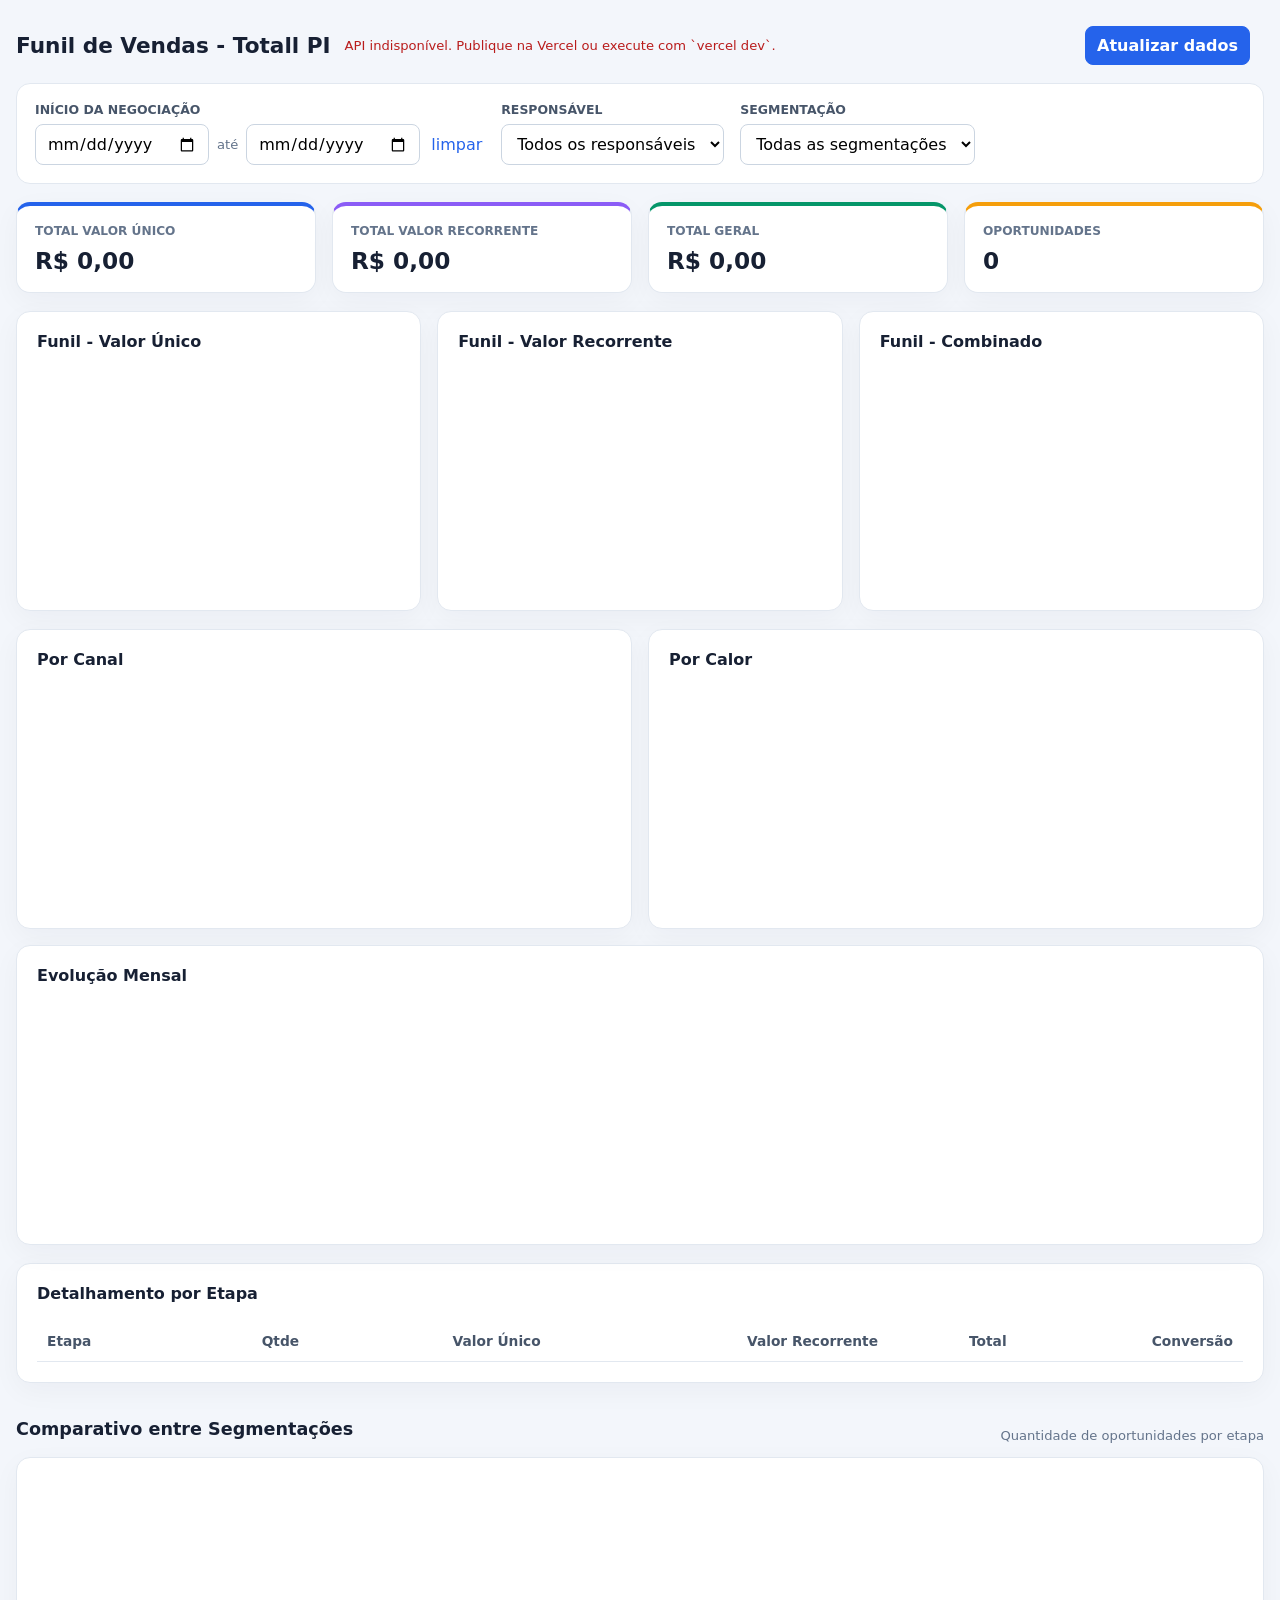
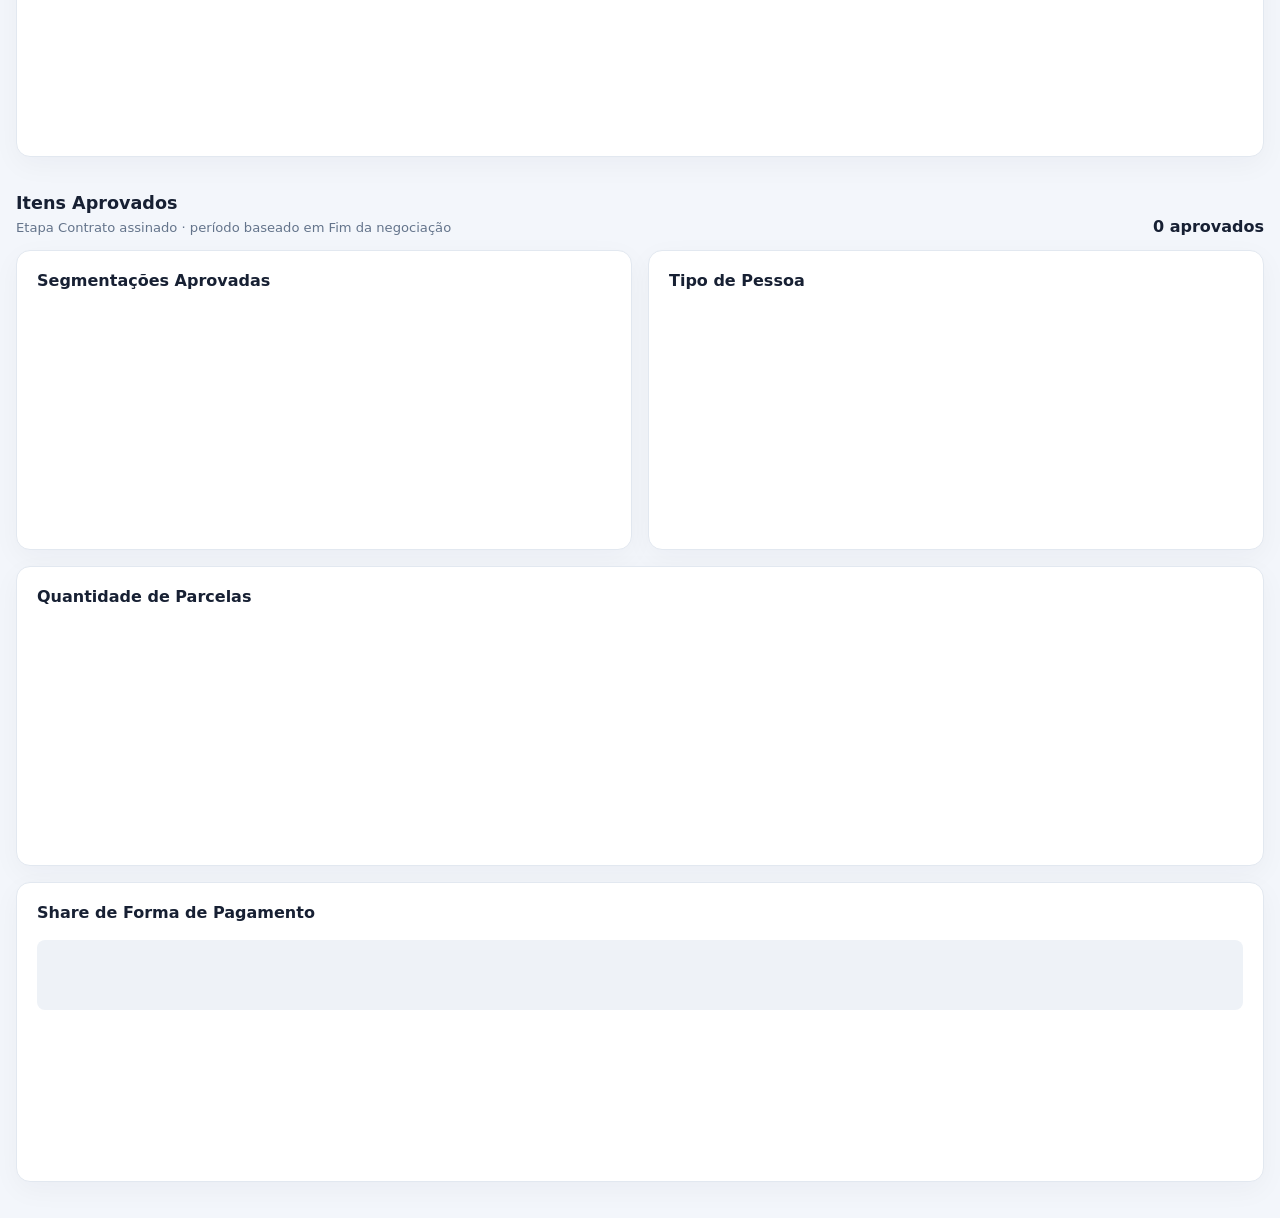
==== index.html @ bc579294 "Rebuild with Codex-generated dashboard Polished UI with trapezoid funnel, segment comparison, approv" ====
<!DOCTYPE html>
<html lang="pt-BR">
<head>
  <meta charset="UTF-8" />
  <meta name="viewport" content="width=device-width, initial-scale=1.0" />
  <title>Funil de Vendas - Totall PI</title>
  <link rel="stylesheet" href="style.css" />
</head>
<body>
  <header class="topbar">
    <div class="topbar-title">
      <h1>Funil de Vendas - Totall PI</h1>
      <span id="board-meta" class="muted"></span>
    </div>
    <div class="topbar-actions">
      <button id="refresh-btn" class="btn">Atualizar dados</button>
      <span id="last-update" class="muted"></span>
    </div>
  </header>

  <section class="filters">
    <div class="filter-group">
      <label>Início da Negociação</label>
      <div class="filter-row">
        <input type="date" id="filter-date-from" />
        <span class="muted">até</span>
        <input type="date" id="filter-date-to" />
        <button id="clear-dates" class="btn-link">limpar</button>
      </div>
    </div>
    <div class="filter-group">
      <label>Responsável</label>
      <select id="filter-owner" class="select">
        <option value="">Todos os responsáveis</option>
      </select>
    </div>
    <div class="filter-group">
      <label>Segmentação</label>
      <select id="filter-segment" class="select">
        <option value="">Todas as segmentações</option>
        <option value="Connect">Connect</option>
        <option value="Select">Select</option>
        <option value="Closer">Closer</option>
        <option value="Essential">Essential</option>
      </select>
    </div>
    <div class="filter-group filter-summary">
      <span id="filter-summary" class="muted"></span>
    </div>
  </section>

  <section class="kpis">
    <div class="kpi-card kpi-unico"><span class="kpi-label">Total Valor Único</span><span class="kpi-value" id="kpi-unico">R$ 0,00</span></div>
    <div class="kpi-card kpi-recorrente"><span class="kpi-label">Total Valor Recorrente</span><span class="kpi-value" id="kpi-recorrente">R$ 0,00</span></div>
    <div class="kpi-card kpi-total"><span class="kpi-label">Total Geral</span><span class="kpi-value" id="kpi-total">R$ 0,00</span></div>
    <div class="kpi-card kpi-count"><span class="kpi-label">Oportunidades</span><span class="kpi-value" id="kpi-count">0</span></div>
  </section>

  <main class="funnels">
    <div class="funnel-card"><h2>Funil - Valor Único</h2><div class="funnel-body" id="funnel-unico"></div></div>
    <div class="funnel-card"><h2>Funil - Valor Recorrente</h2><div class="funnel-body" id="funnel-recorrente"></div></div>
    <div class="funnel-card"><h2>Funil - Combinado</h2><div class="funnel-body" id="funnel-combinado"></div></div>
  </main>

  <main class="analytics">
    <div class="chart-card"><h2>Por Canal</h2><div class="chart-body" id="chart-canal"></div></div>
    <div class="chart-card"><h2>Por Calor</h2><div class="chart-body" id="chart-calor"></div></div>
    <div class="chart-card chart-wide"><h2>Evolução Mensal</h2><div class="chart-body" id="chart-evolucao"></div></div>
  </main>

  <section class="table-section">
    <h2>Detalhamento por Etapa</h2>
    <div class="table-scroll">
      <table id="breakdown-table">
        <thead><tr><th>Etapa</th><th>Qtde</th><th>Valor Único</th><th>Valor Recorrente</th><th>Total</th><th>Conversão</th></tr></thead>
        <tbody></tbody>
      </table>
    </div>
  </section>

  <section class="dashboard-section">
    <div class="section-heading">
      <h2>Comparativo entre Segmentações</h2>
      <span class="muted">Quantidade de oportunidades por etapa</span>
    </div>
    <div class="chart-card chart-wide">
      <div class="chart-legend" id="segment-legend"></div>
      <div class="stacked-chart" id="chart-segment-stages"></div>
    </div>
  </section>

  <section class="dashboard-section approved-section">
    <div class="section-heading">
      <div>
        <h2>Itens Aprovados</h2>
        <span class="muted">Etapa Contrato assinado · período baseado em Fim da negociação</span>
      </div>
      <strong id="approved-summary">0 aprovados</strong>
    </div>
    <div class="approved-grid">
      <div class="chart-card"><h2>Segmentações Aprovadas</h2><div class="chart-body" id="approved-segments"></div></div>
      <div class="chart-card"><h2>Tipo de Pessoa</h2><div class="chart-body" id="approved-person-types"></div></div>
      <div class="chart-card chart-wide"><h2>Quantidade de Parcelas</h2><div class="dual-bars" id="approved-installments"></div></div>
      <div class="chart-card chart-wide"><h2>Share de Forma de Pagamento</h2><div class="share-chart" id="approved-payments"></div></div>
    </div>
  </section>

  <div id="loading-overlay" class="overlay"><span>Carregando dados do monday...</span></div>
  <script src="app.js"></script>
</body>
</html>
---- style.css ----
:root {
  color-scheme: light;
  font-family: Inter, system-ui, -apple-system, BlinkMacSystemFont, "Segoe UI", sans-serif;
  color: #172033;
  background: #f3f6fb;
}

* { box-sizing: border-box; }
body { margin: 0; }
h1, h2 { margin: 0; }
h1 { font-size: 1.35rem; }
h2 { font-size: 1rem; margin-bottom: 18px; }
.muted { color: #64748b; font-size: .82rem; }

.topbar, .filters, .kpis, .funnels, .analytics, .table-section, .dashboard-section {
  width: min(1500px, calc(100% - 32px));
  margin-inline: auto;
}

.topbar {
  display: flex;
  justify-content: space-between;
  gap: 20px;
  padding: 26px 0 18px;
}
.topbar-title, .topbar-actions { display: flex; align-items: center; gap: 14px; }

.filters, .kpis, .funnels, .analytics {
  display: grid;
  gap: 16px;
  margin-bottom: 18px;
}
.filters {
  grid-template-columns: auto auto auto 1fr;
  align-items: end;
  padding: 18px;
  background: #fff;
  border: 1px solid #e2e8f0;
  border-radius: 14px;
}
.filter-group { display: grid; gap: 7px; }
.filter-group label { font-size: .78rem; font-weight: 700; text-transform: uppercase; color: #475569; }
.filter-row { display: flex; align-items: center; gap: 8px; }
.filter-summary { text-align: right; }

button, input, .select {
  font: inherit;
  border: 1px solid #cbd5e1;
  border-radius: 8px;
  background: #fff;
  padding: 9px 11px;
}
button { cursor: pointer; }
.btn { color: #fff; background: #2563eb; border-color: #2563eb; font-weight: 650; }
.btn:hover { background: #1d4ed8; }
.btn-link { border: 0; color: #2563eb; padding-inline: 3px; }

.kpis { grid-template-columns: repeat(4, 1fr); }
.kpi-card, .funnel-card, .chart-card, .table-section {
  background: #fff;
  border: 1px solid #e2e8f0;
  border-radius: 14px;
  box-shadow: 0 8px 28px rgb(15 23 42 / 4%);
}
.kpi-card { display: grid; gap: 9px; padding: 18px; border-top: 4px solid #2563eb; }
.kpi-recorrente { border-top-color: #8b5cf6; }
.kpi-total { border-top-color: #059669; }
.kpi-count { border-top-color: #f59e0b; }
.kpi-label { color: #64748b; font-size: .76rem; font-weight: 700; text-transform: uppercase; }
.kpi-value { font-size: 1.45rem; font-weight: 800; }

.funnels { grid-template-columns: repeat(3, 1fr); }
.analytics { grid-template-columns: repeat(2, 1fr); }
.funnel-card, .chart-card { padding: 20px; min-height: 300px; }
.funnel-card { overflow: hidden; }
.chart-wide { grid-column: 1 / -1; }
.funnel-body, .chart-body { display: grid; gap: 10px; }
.funnel-body { gap: 5px; align-content: start; }
.funnel-step {
  display: grid;
  place-content: center;
  width: var(--step-width);
  min-height: 58px;
  margin-inline: auto;
  padding: 8px 28px;
  clip-path: polygon(0 0, 100% 0, calc(100% - 14px) 100%, 14px 100%);
  color: var(--step-text);
  background: var(--step-color);
  text-align: center;
  line-height: 1.2;
  transition: filter .18s ease, transform .18s ease;
}
.funnel-step:hover { filter: brightness(.96); transform: scale(1.008); }
.funnel-step strong { font-size: .82rem; }
.funnel-step span { margin-top: 4px; font-size: .7rem; font-weight: 650; opacity: .88; }
.bar-row { display: grid; grid-template-columns: 120px 1fr auto; align-items: center; gap: 10px; font-size: .84rem; }
.bar-track { height: 13px; overflow: hidden; border-radius: 99px; background: #e2e8f0; }
.bar-fill { height: 100%; min-width: 2px; border-radius: inherit; background: #2563eb; }

.table-section { margin-bottom: 36px; padding: 20px; }
.table-scroll { overflow-x: auto; }
table { width: 100%; border-collapse: collapse; font-size: .86rem; }
th, td { padding: 12px 10px; border-bottom: 1px solid #e2e8f0; text-align: right; }
th:first-child, td:first-child { text-align: left; }
th { color: #475569; }

.dashboard-section { margin-bottom: 36px; }
.section-heading { display: flex; align-items: end; justify-content: space-between; gap: 16px; margin-bottom: 14px; }
.section-heading h2 { margin-bottom: 4px; font-size: 1.1rem; }
.chart-legend { display: flex; flex-wrap: wrap; gap: 12px; margin-bottom: 18px; }
.legend-item { display: inline-flex; align-items: center; gap: 6px; color: #475569; font-size: .76rem; font-weight: 700; }
.legend-dot { width: 10px; height: 10px; border-radius: 3px; background: var(--legend-color); }
.stacked-chart { display: grid; gap: 10px; }
.stacked-row { display: grid; grid-template-columns: 150px 1fr 42px; align-items: center; gap: 10px; font-size: .78rem; }
.stacked-track { display: flex; height: 22px; overflow: hidden; border-radius: 6px; background: #eef2f7; }
.stacked-part { display: grid; min-width: 0; place-items: center; color: #fff; font-size: .65rem; font-weight: 800; background: var(--stack-color); }
.stacked-part:empty { display: none; }
.approved-grid { display: grid; grid-template-columns: repeat(2, 1fr); gap: 16px; }
.dual-bars { display: grid; gap: 10px; }
.dual-row { display: grid; grid-template-columns: 28px minmax(100px, 1fr) minmax(100px, 1fr); gap: 10px; align-items: center; font-size: .75rem; }
.dual-track { position: relative; height: 24px; overflow: hidden; border-radius: 5px; background: #eef2f7; }
.dual-fill { height: 100%; width: var(--bar-width); background: var(--bar-color); }
.dual-value { position: absolute; inset: 0; display: grid; place-items: center; font-weight: 750; color: #172033; }
.share-chart { display: flex; min-height: 70px; overflow: hidden; border-radius: 8px; background: #eef2f7; }
.share-part { display: grid; place-content: center; width: var(--share-width); min-width: 0; padding: 8px; color: #fff; background: var(--share-color); text-align: center; font-size: .72rem; font-weight: 750; }

.overlay { position: fixed; inset: 0; display: grid; place-items: center; background: rgb(15 23 42 / 64%); color: #fff; font-weight: 750; }
.overlay.hidden { display: none; }
.error { color: #b91c1c; }

@media (max-width: 950px) {
  .filters, .kpis, .funnels, .analytics { grid-template-columns: 1fr 1fr; }
  .filter-summary, .chart-wide { grid-column: 1 / -1; text-align: left; }
  .approved-grid { grid-template-columns: 1fr; }
  .approved-grid .chart-wide { grid-column: auto; }
}
@media (max-width: 620px) {
  .topbar, .topbar-actions, .topbar-title { align-items: flex-start; flex-direction: column; }
  .filters, .kpis, .funnels, .analytics { grid-template-columns: 1fr; }
  .filter-summary, .chart-wide { grid-column: auto; }
}
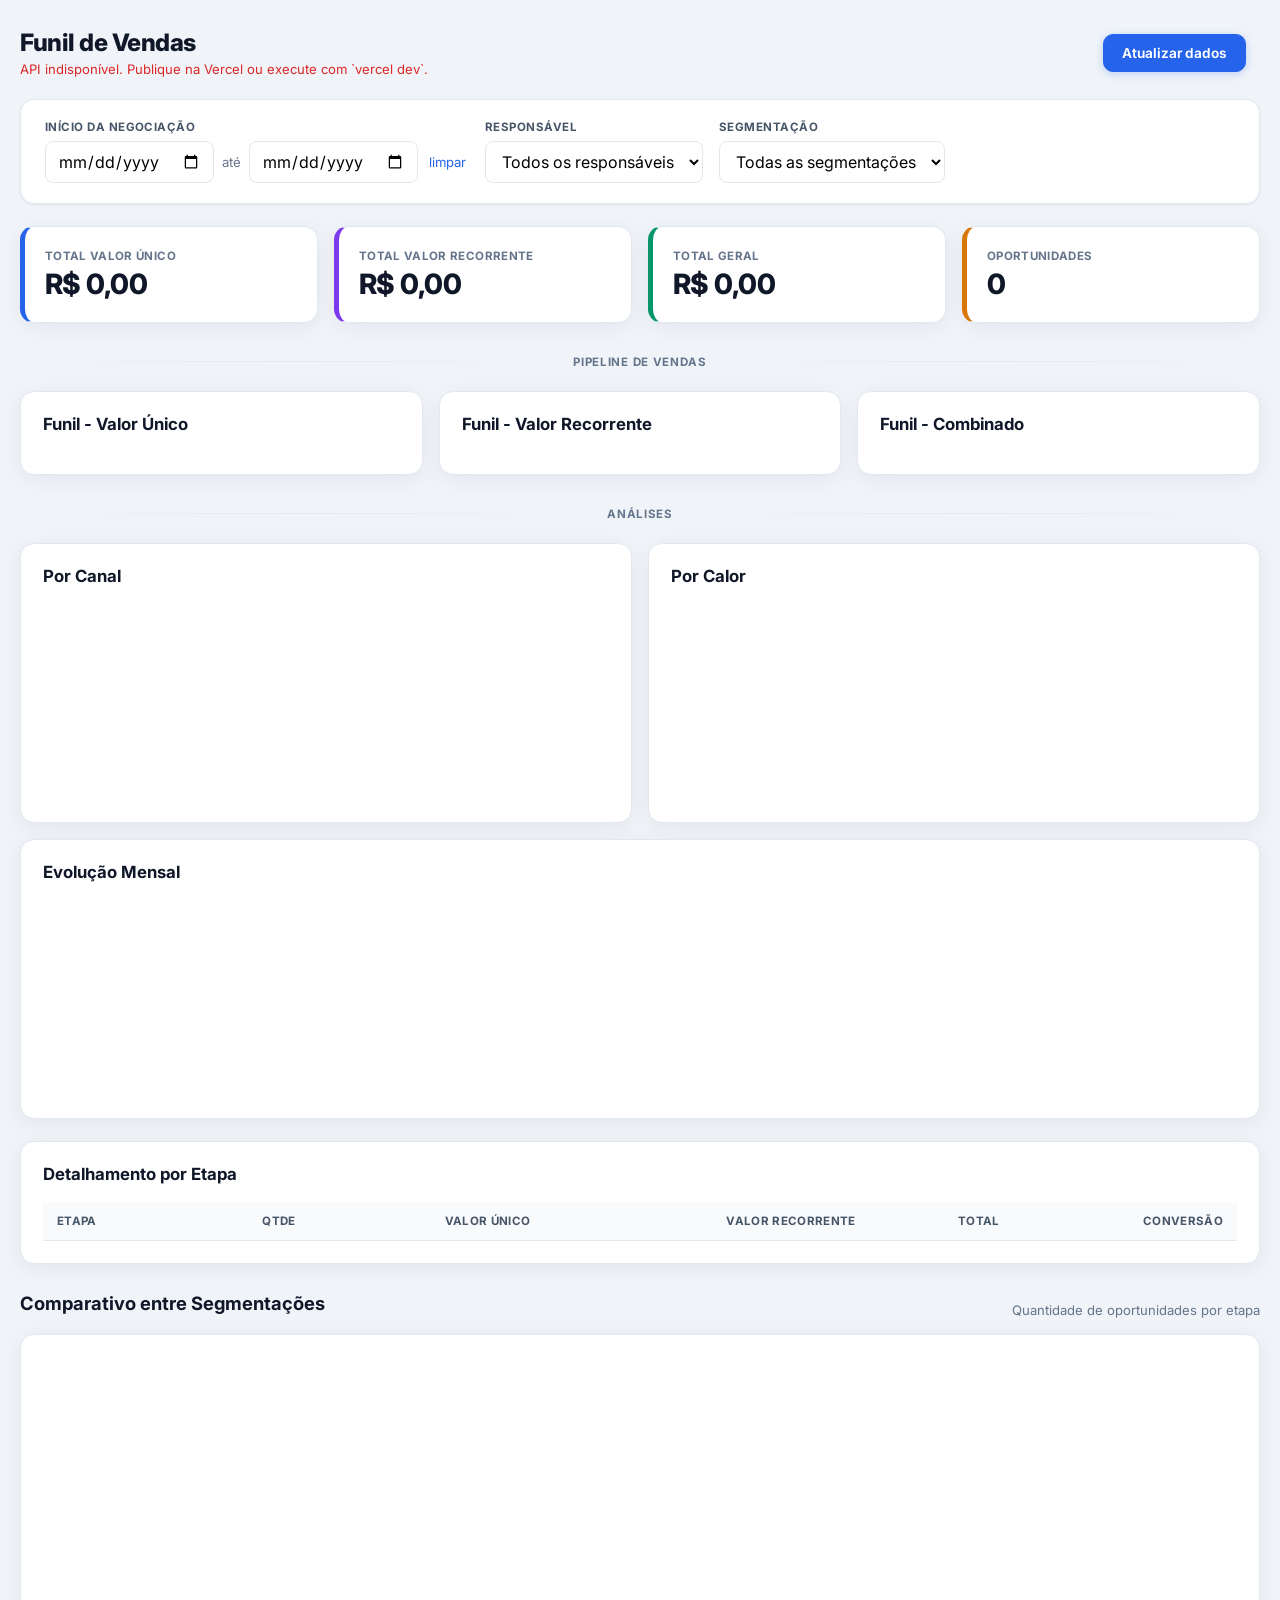
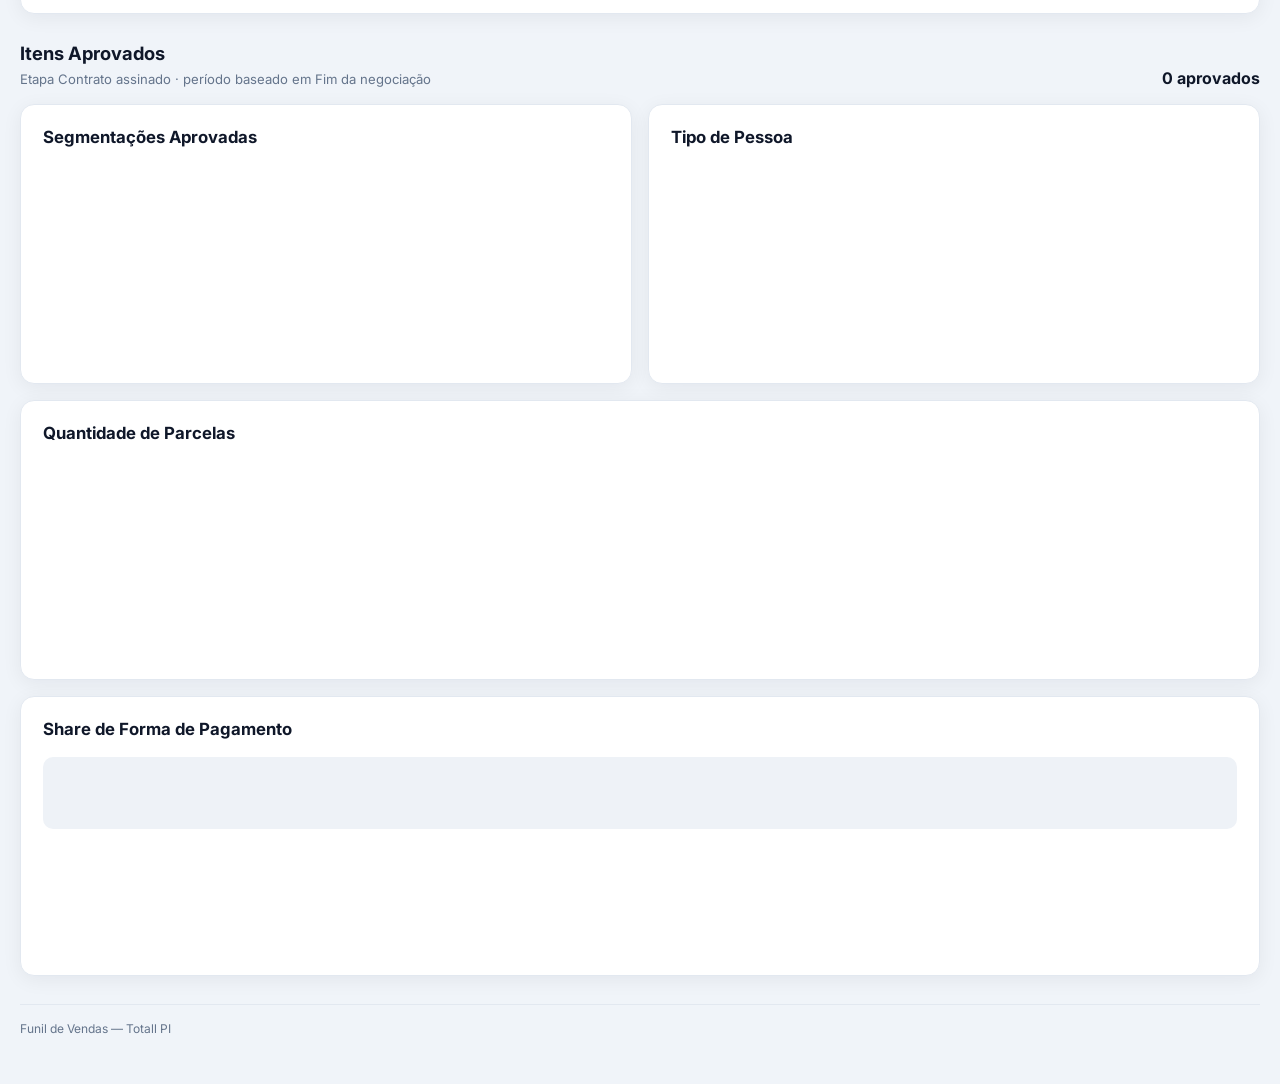
==== commit 8c011e4a: "Design thinking overhaul - CSS variables for consistent theming - Larger KPI values with fade-in ani" ====
--- a/index.html
+++ b/index.html
@@ -4,12 +4,15 @@
   <meta charset="UTF-8" />
   <meta name="viewport" content="width=device-width, initial-scale=1.0" />
   <title>Funil de Vendas - Totall PI</title>
+  <link rel="preconnect" href="https://fonts.googleapis.com" />
+  <link rel="preconnect" href="https://fonts.gstatic.com" crossorigin />
+  <link href="https://fonts.googleapis.com/css2?family=Inter:wght@400;500;600;700;800&display=swap" rel="stylesheet" />
   <link rel="stylesheet" href="style.css" />
 </head>
 <body>
   <header class="topbar">
     <div class="topbar-title">
-      <h1>Funil de Vendas - Totall PI</h1>
+      <h1>Funil de Vendas</h1>
       <span id="board-meta" class="muted"></span>
     </div>
     <div class="topbar-actions">
@@ -56,11 +59,15 @@
     <div class="kpi-card kpi-count"><span class="kpi-label">Oportunidades</span><span class="kpi-value" id="kpi-count">0</span></div>
   </section>
 
+  <div class="section-divider"><span>Pipeline de Vendas</span></div>
+
   <main class="funnels">
     <div class="funnel-card"><h2>Funil - Valor Único</h2><div class="funnel-body" id="funnel-unico"></div></div>
     <div class="funnel-card"><h2>Funil - Valor Recorrente</h2><div class="funnel-body" id="funnel-recorrente"></div></div>
     <div class="funnel-card"><h2>Funil - Combinado</h2><div class="funnel-body" id="funnel-combinado"></div></div>
   </main>
+
+  <div class="section-divider"><span>Análises</span></div>
 
   <main class="analytics">
     <div class="chart-card"><h2>Por Canal</h2><div class="chart-body" id="chart-canal"></div></div>
@@ -105,6 +112,11 @@
     </div>
   </section>
 
+  <footer class="footer">
+    <span>Funil de Vendas — Totall PI</span>
+    <span id="footer-update"></span>
+  </footer>
+
   <div id="loading-overlay" class="overlay"><span>Carregando dados do monday...</span></div>
   <script src="app.js"></script>
 </body>
--- a/style.css
+++ b/style.css
@@ -1,141 +1,439 @@
 :root {
+  --bg: #f0f4f9;
+  --card: #ffffff;
+  --border: #e2e8f0;
+  --border-hover: #cbd5e1;
+  --text: #0f1729;
+  --text-secondary: #475569;
+  --muted: #64748b;
+  --accent: #2563eb;
+  --accent-hover: #1d4ed8;
+  --accent-light: #dbeafe;
+  --green: #059669;
+  --green-light: #d1fae5;
+  --purple: #7c3aed;
+  --purple-light: #ede9fe;
+  --amber: #d97706;
+  --amber-light: #fef3c7;
+  --red: #dc2626;
+  --radius: 14px;
+  --shadow-sm: 0 1px 3px rgb(15 23 42 / 6%);
+  --shadow-md: 0 4px 20px rgb(15 23 42 / 6%);
+  --shadow-lg: 0 8px 32px rgb(15 23 42 / 8%);
+  --transition: .22s ease;
   color-scheme: light;
   font-family: Inter, system-ui, -apple-system, BlinkMacSystemFont, "Segoe UI", sans-serif;
-  color: #172033;
-  background: #f3f6fb;
-}
-
-* { box-sizing: border-box; }
-body { margin: 0; }
+  color: var(--text);
+  background: var(--bg);
+}
+
+*, *::before, *::after { box-sizing: border-box; }
+body { margin: 0; -webkit-font-smoothing: antialiased; }
 h1, h2 { margin: 0; }
-h1 { font-size: 1.35rem; }
-h2 { font-size: 1rem; margin-bottom: 18px; }
-.muted { color: #64748b; font-size: .82rem; }
+h1 { font-size: 1.5rem; font-weight: 800; letter-spacing: -.02em; }
+h2 { font-size: 1.05rem; font-weight: 700; margin-bottom: 18px; color: var(--text); }
+
+.muted { color: var(--muted); font-size: .82rem; }
 
 .topbar, .filters, .kpis, .funnels, .analytics, .table-section, .dashboard-section {
-  width: min(1500px, calc(100% - 32px));
+  width: min(1440px, calc(100% - 40px));
   margin-inline: auto;
 }
 
+/* ── Header ── */
 .topbar {
   display: flex;
   justify-content: space-between;
+  align-items: center;
   gap: 20px;
-  padding: 26px 0 18px;
-}
-.topbar-title, .topbar-actions { display: flex; align-items: center; gap: 14px; }
-
-.filters, .kpis, .funnels, .analytics {
-  display: grid;
-  gap: 16px;
-  margin-bottom: 18px;
-}
+  padding: 28px 0 22px;
+}
+.topbar-title { display: flex; flex-direction: column; gap: 4px; }
+.topbar-actions { display: flex; align-items: center; gap: 14px; }
+
+/* ── Buttons & Inputs ── */
+button, input, .select {
+  font: inherit;
+  border: 1px solid var(--border);
+  border-radius: 8px;
+  background: var(--card);
+  padding: 9px 12px;
+  transition: border-color var(--transition), box-shadow var(--transition);
+}
+button:focus-visible, input:focus-visible, .select:focus-visible {
+  outline: 2px solid var(--accent);
+  outline-offset: 2px;
+}
+input:hover, .select:hover { border-color: var(--border-hover); }
+button { cursor: pointer; }
+.btn {
+  color: #fff;
+  background: var(--accent);
+  border-color: var(--accent);
+  font-weight: 650;
+  font-size: .85rem;
+  padding: 10px 18px;
+  border-radius: 10px;
+  box-shadow: 0 2px 8px rgb(37 99 235 / 25%);
+  transition: background var(--transition), transform var(--transition), box-shadow var(--transition);
+}
+.btn:hover { background: var(--accent-hover); transform: translateY(-1px); box-shadow: 0 4px 12px rgb(37 99 235 / 30%); }
+.btn:active { transform: translateY(0); }
+.btn-link { border: 0; color: var(--accent); padding-inline: 3px; font-size: .82rem; }
+
+/* ── Filters ── */
 .filters {
+  display: grid;
   grid-template-columns: auto auto auto 1fr;
   align-items: end;
-  padding: 18px;
-  background: #fff;
-  border: 1px solid #e2e8f0;
-  border-radius: 14px;
+  gap: 16px;
+  margin-bottom: 22px;
+  padding: 20px 24px;
+  background: var(--card);
+  border: 1px solid var(--border);
+  border-radius: var(--radius);
+  box-shadow: var(--shadow-sm);
+  transition: border-color var(--transition), box-shadow var(--transition);
+}
+.filters.has-filters {
+  border-color: var(--accent);
+  box-shadow: 0 0 0 3px var(--accent-light), var(--shadow-sm);
 }
 .filter-group { display: grid; gap: 7px; }
-.filter-group label { font-size: .78rem; font-weight: 700; text-transform: uppercase; color: #475569; }
+.filter-group label {
+  font-size: .72rem;
+  font-weight: 700;
+  text-transform: uppercase;
+  letter-spacing: .04em;
+  color: var(--text-secondary);
+}
 .filter-row { display: flex; align-items: center; gap: 8px; }
 .filter-summary { text-align: right; }
 
-button, input, .select {
-  font: inherit;
-  border: 1px solid #cbd5e1;
-  border-radius: 8px;
-  background: #fff;
-  padding: 9px 11px;
-}
-button { cursor: pointer; }
-.btn { color: #fff; background: #2563eb; border-color: #2563eb; font-weight: 650; }
-.btn:hover { background: #1d4ed8; }
-.btn-link { border: 0; color: #2563eb; padding-inline: 3px; }
-
-.kpis { grid-template-columns: repeat(4, 1fr); }
-.kpi-card, .funnel-card, .chart-card, .table-section {
-  background: #fff;
-  border: 1px solid #e2e8f0;
-  border-radius: 14px;
-  box-shadow: 0 8px 28px rgb(15 23 42 / 4%);
-}
-.kpi-card { display: grid; gap: 9px; padding: 18px; border-top: 4px solid #2563eb; }
-.kpi-recorrente { border-top-color: #8b5cf6; }
-.kpi-total { border-top-color: #059669; }
-.kpi-count { border-top-color: #f59e0b; }
-.kpi-label { color: #64748b; font-size: .76rem; font-weight: 700; text-transform: uppercase; }
-.kpi-value { font-size: 1.45rem; font-weight: 800; }
-
-.funnels { grid-template-columns: repeat(3, 1fr); }
-.analytics { grid-template-columns: repeat(2, 1fr); }
-.funnel-card, .chart-card { padding: 20px; min-height: 300px; }
-.funnel-card { overflow: hidden; }
-.chart-wide { grid-column: 1 / -1; }
-.funnel-body, .chart-body { display: grid; gap: 10px; }
-.funnel-body { gap: 5px; align-content: start; }
+/* ── Section Dividers ── */
+.section-divider {
+  width: min(1440px, calc(100% - 40px));
+  margin: 32px auto 22px;
+  display: flex;
+  align-items: center;
+  gap: 16px;
+}
+.section-divider::before, .section-divider::after {
+  content: "";
+  flex: 1;
+  height: 1px;
+  background: linear-gradient(to right, transparent, var(--border), transparent);
+}
+.section-divider span {
+  font-size: .72rem;
+  font-weight: 700;
+  text-transform: uppercase;
+  letter-spacing: .06em;
+  color: var(--muted);
+  white-space: nowrap;
+}
+
+/* ── KPI Cards ── */
+.kpis {
+  display: grid;
+  grid-template-columns: repeat(4, 1fr);
+  gap: 16px;
+  margin-bottom: 22px;
+}
+.kpi-card {
+  background: var(--card);
+  border: 1px solid var(--border);
+  border-radius: var(--radius);
+  box-shadow: var(--shadow-md);
+  display: grid;
+  gap: 6px;
+  padding: 22px 20px;
+  border-left: 5px solid var(--accent);
+  transition: transform var(--transition), box-shadow var(--transition);
+  animation: fadeSlideUp .5s ease both;
+}
+.kpi-card:hover { transform: translateY(-2px); box-shadow: var(--shadow-lg); }
+.kpi-card:nth-child(1) { animation-delay: .05s; }
+.kpi-card:nth-child(2) { animation-delay: .1s; }
+.kpi-card:nth-child(3) { animation-delay: .15s; }
+.kpi-card:nth-child(4) { animation-delay: .2s; }
+.kpi-unico { border-left-color: var(--accent); }
+.kpi-recorrente { border-left-color: var(--purple); }
+.kpi-total { border-left-color: var(--green); }
+.kpi-count { border-left-color: var(--amber); }
+.kpi-label {
+  color: var(--muted);
+  font-size: .72rem;
+  font-weight: 700;
+  text-transform: uppercase;
+  letter-spacing: .03em;
+}
+.kpi-value {
+  font-size: 1.75rem;
+  font-weight: 800;
+  letter-spacing: -.02em;
+  line-height: 1.1;
+}
+
+/* ── Cards shared ── */
+.funnel-card, .chart-card, .table-section {
+  background: var(--card);
+  border: 1px solid var(--border);
+  border-radius: var(--radius);
+  box-shadow: var(--shadow-md);
+  animation: fadeSlideUp .5s ease both;
+}
+
+/* ── Funnels ── */
+.funnels {
+  display: grid;
+  grid-template-columns: repeat(3, 1fr);
+  gap: 16px;
+  margin-bottom: 22px;
+}
+.funnel-card { padding: 22px; overflow: hidden; }
+.funnel-body { display: grid; gap: 4px; align-content: start; }
 .funnel-step {
   display: grid;
   place-content: center;
   width: var(--step-width);
-  min-height: 58px;
+  min-height: 52px;
   margin-inline: auto;
-  padding: 8px 28px;
-  clip-path: polygon(0 0, 100% 0, calc(100% - 14px) 100%, 14px 100%);
+  padding: 6px 24px;
+  clip-path: polygon(0 0, 100% 0, calc(100% - 12px) 100%, 12px 100%);
   color: var(--step-text);
   background: var(--step-color);
   text-align: center;
   line-height: 1.2;
-  transition: filter .18s ease, transform .18s ease;
-}
-.funnel-step:hover { filter: brightness(.96); transform: scale(1.008); }
-.funnel-step strong { font-size: .82rem; }
-.funnel-step span { margin-top: 4px; font-size: .7rem; font-weight: 650; opacity: .88; }
-.bar-row { display: grid; grid-template-columns: 120px 1fr auto; align-items: center; gap: 10px; font-size: .84rem; }
-.bar-track { height: 13px; overflow: hidden; border-radius: 99px; background: #e2e8f0; }
-.bar-fill { height: 100%; min-width: 2px; border-radius: inherit; background: #2563eb; }
-
-.table-section { margin-bottom: 36px; padding: 20px; }
+  transition: filter var(--transition), transform var(--transition);
+}
+.funnel-step:hover { filter: brightness(.94) saturate(1.1); transform: scale(1.01); }
+.funnel-step strong { font-size: .78rem; }
+.funnel-step span { margin-top: 3px; font-size: .68rem; font-weight: 650; opacity: .9; }
+
+/* ── Analytics ── */
+.analytics {
+  display: grid;
+  grid-template-columns: repeat(2, 1fr);
+  gap: 16px;
+  margin-bottom: 22px;
+}
+.chart-card { padding: 22px; min-height: 280px; }
+.chart-wide { grid-column: 1 / -1; }
+.chart-body { display: grid; gap: 10px; }
+
+/* ── Bar Charts ── */
+.bar-row {
+  display: grid;
+  grid-template-columns: 130px 1fr auto;
+  align-items: center;
+  gap: 12px;
+  font-size: .82rem;
+  padding: 3px 0;
+  border-radius: 6px;
+  transition: background var(--transition);
+}
+.bar-row:hover { background: #f8fafc; }
+.bar-row > span {
+  overflow: hidden;
+  text-overflow: ellipsis;
+  white-space: nowrap;
+  color: var(--text-secondary);
+  font-weight: 500;
+}
+.bar-track {
+  height: 18px;
+  overflow: hidden;
+  border-radius: 99px;
+  background: #eef2f7;
+}
+.bar-fill {
+  height: 100%;
+  min-width: 3px;
+  border-radius: inherit;
+  background: linear-gradient(90deg, var(--accent), #60a5fa);
+  transition: width .6s ease;
+}
+.bar-row strong { font-size: .8rem; font-weight: 700; color: var(--text); min-width: 48px; text-align: right; }
+
+/* ── Table ── */
+.table-section { margin-bottom: 28px; padding: 22px; }
 .table-scroll { overflow-x: auto; }
-table { width: 100%; border-collapse: collapse; font-size: .86rem; }
-th, td { padding: 12px 10px; border-bottom: 1px solid #e2e8f0; text-align: right; }
+table { width: 100%; border-collapse: collapse; font-size: .84rem; }
+th, td { padding: 12px 14px; border-bottom: 1px solid var(--border); text-align: right; }
 th:first-child, td:first-child { text-align: left; }
-th { color: #475569; }
-
-.dashboard-section { margin-bottom: 36px; }
-.section-heading { display: flex; align-items: end; justify-content: space-between; gap: 16px; margin-bottom: 14px; }
-.section-heading h2 { margin-bottom: 4px; font-size: 1.1rem; }
-.chart-legend { display: flex; flex-wrap: wrap; gap: 12px; margin-bottom: 18px; }
-.legend-item { display: inline-flex; align-items: center; gap: 6px; color: #475569; font-size: .76rem; font-weight: 700; }
+th {
+  color: var(--text-secondary);
+  font-size: .72rem;
+  font-weight: 700;
+  text-transform: uppercase;
+  letter-spacing: .03em;
+  background: #f8fafc;
+  position: sticky;
+  top: 0;
+}
+tbody tr { transition: background var(--transition); }
+tbody tr:hover { background: #f8fafc; }
+tbody tr:nth-child(even) { background: #fbfcfe; }
+tbody tr:nth-child(even):hover { background: #f1f5f9; }
+
+/* ── Dashboard Sections ── */
+.dashboard-section { margin-bottom: 28px; }
+.section-heading {
+  display: flex;
+  align-items: end;
+  justify-content: space-between;
+  gap: 16px;
+  margin-bottom: 16px;
+}
+.section-heading h2 { margin-bottom: 4px; font-size: 1.15rem; }
+
+/* ── Chart Legends ── */
+.chart-legend { display: flex; flex-wrap: wrap; gap: 14px; margin-bottom: 18px; }
+.legend-item {
+  display: inline-flex;
+  align-items: center;
+  gap: 6px;
+  color: var(--text-secondary);
+  font-size: .76rem;
+  font-weight: 600;
+}
 .legend-dot { width: 10px; height: 10px; border-radius: 3px; background: var(--legend-color); }
-.stacked-chart { display: grid; gap: 10px; }
-.stacked-row { display: grid; grid-template-columns: 150px 1fr 42px; align-items: center; gap: 10px; font-size: .78rem; }
-.stacked-track { display: flex; height: 22px; overflow: hidden; border-radius: 6px; background: #eef2f7; }
-.stacked-part { display: grid; min-width: 0; place-items: center; color: #fff; font-size: .65rem; font-weight: 800; background: var(--stack-color); }
+
+/* ── Stacked Chart ── */
+.stacked-chart { display: grid; gap: 8px; }
+.stacked-row {
+  display: grid;
+  grid-template-columns: 150px 1fr 42px;
+  align-items: center;
+  gap: 10px;
+  font-size: .78rem;
+  padding: 2px 0;
+  border-radius: 4px;
+  transition: background var(--transition);
+}
+.stacked-row:hover { background: #f8fafc; }
+.stacked-track { display: flex; height: 24px; overflow: hidden; border-radius: 6px; background: #eef2f7; }
+.stacked-part {
+  display: grid;
+  min-width: 0;
+  place-items: center;
+  color: #fff;
+  font-size: .65rem;
+  font-weight: 800;
+  background: var(--stack-color);
+  transition: opacity var(--transition);
+}
 .stacked-part:empty { display: none; }
+.stacked-part:hover { opacity: .85; }
+
+/* ── Approved Grid ── */
 .approved-grid { display: grid; grid-template-columns: repeat(2, 1fr); gap: 16px; }
-.dual-bars { display: grid; gap: 10px; }
-.dual-row { display: grid; grid-template-columns: 28px minmax(100px, 1fr) minmax(100px, 1fr); gap: 10px; align-items: center; font-size: .75rem; }
-.dual-track { position: relative; height: 24px; overflow: hidden; border-radius: 5px; background: #eef2f7; }
-.dual-fill { height: 100%; width: var(--bar-width); background: var(--bar-color); }
-.dual-value { position: absolute; inset: 0; display: grid; place-items: center; font-weight: 750; color: #172033; }
-.share-chart { display: flex; min-height: 70px; overflow: hidden; border-radius: 8px; background: #eef2f7; }
-.share-part { display: grid; place-content: center; width: var(--share-width); min-width: 0; padding: 8px; color: #fff; background: var(--share-color); text-align: center; font-size: .72rem; font-weight: 750; }
-
-.overlay { position: fixed; inset: 0; display: grid; place-items: center; background: rgb(15 23 42 / 64%); color: #fff; font-weight: 750; }
+.dual-bars { display: grid; gap: 8px; }
+.dual-row {
+  display: grid;
+  grid-template-columns: 28px minmax(100px, 1fr) minmax(100px, 1fr);
+  gap: 10px;
+  align-items: center;
+  font-size: .75rem;
+}
+.dual-track { position: relative; height: 26px; overflow: hidden; border-radius: 6px; background: #eef2f7; }
+.dual-fill { height: 100%; width: var(--bar-width); background: var(--bar-color); transition: width .6s ease; }
+.dual-value { position: absolute; inset: 0; display: grid; place-items: center; font-weight: 700; color: var(--text); font-size: .74rem; }
+.share-chart { display: flex; min-height: 72px; overflow: hidden; border-radius: 10px; background: #eef2f7; }
+.share-part {
+  display: grid;
+  place-content: center;
+  width: var(--share-width);
+  min-width: 0;
+  padding: 10px;
+  color: #fff;
+  background: var(--share-color);
+  text-align: center;
+  font-size: .72rem;
+  font-weight: 700;
+  transition: filter var(--transition);
+}
+.share-part:hover { filter: brightness(.92); }
+
+/* ── Loading Overlay ── */
+.overlay {
+  position: fixed;
+  inset: 0;
+  display: grid;
+  place-items: center;
+  background: rgba(240, 244, 249, .92);
+  backdrop-filter: blur(4px);
+  color: var(--text);
+  font-weight: 700;
+  font-size: 1rem;
+  z-index: 100;
+}
 .overlay.hidden { display: none; }
-.error { color: #b91c1c; }
-
+.overlay span {
+  display: flex;
+  flex-direction: column;
+  align-items: center;
+  gap: 16px;
+}
+.overlay span::before {
+  content: "";
+  width: 36px;
+  height: 36px;
+  border: 3px solid var(--border);
+  border-top-color: var(--accent);
+  border-radius: 50%;
+  animation: spin .8s linear infinite;
+}
+.error { color: var(--red); }
+
+/* ── Footer ── */
+.footer {
+  width: min(1440px, calc(100% - 40px));
+  margin: 16px auto 32px;
+  padding: 16px 0;
+  border-top: 1px solid var(--border);
+  display: flex;
+  justify-content: space-between;
+  align-items: center;
+  font-size: .75rem;
+  color: var(--muted);
+}
+
+/* ── Animations ── */
+@keyframes fadeSlideUp {
+  from { opacity: 0; transform: translateY(12px); }
+  to { opacity: 1; transform: translateY(0); }
+}
+@keyframes spin {
+  to { transform: rotate(360deg); }
+}
+
+/* ── Responsive ── */
+@media (max-width: 1100px) {
+  .funnels { grid-template-columns: 1fr; }
+}
 @media (max-width: 950px) {
-  .filters, .kpis, .funnels, .analytics { grid-template-columns: 1fr 1fr; }
+  .filters { grid-template-columns: 1fr 1fr; }
+  .kpis { grid-template-columns: 1fr 1fr; }
+  .analytics { grid-template-columns: 1fr; }
   .filter-summary, .chart-wide { grid-column: 1 / -1; text-align: left; }
   .approved-grid { grid-template-columns: 1fr; }
   .approved-grid .chart-wide { grid-column: auto; }
 }
 @media (max-width: 620px) {
-  .topbar, .topbar-actions, .topbar-title { align-items: flex-start; flex-direction: column; }
-  .filters, .kpis, .funnels, .analytics { grid-template-columns: 1fr; }
+  .topbar { align-items: flex-start; flex-direction: column; }
+  .topbar-actions { flex-direction: column; align-items: flex-start; }
+  .filters, .kpis { grid-template-columns: 1fr; }
   .filter-summary, .chart-wide { grid-column: auto; }
-}
+  .kpi-value { font-size: 1.4rem; }
+  .stacked-row { grid-template-columns: 100px 1fr 36px; }
+  .bar-row { grid-template-columns: 90px 1fr auto; }
+  .footer { flex-direction: column; gap: 8px; text-align: center; }
+}
+
+/* ── Print ── */
+@media print {
+  .topbar-actions, .filters, .overlay, .footer { display: none; }
+  .kpi-card, .funnel-card, .chart-card, .table-section { box-shadow: none; break-inside: avoid; }
+}
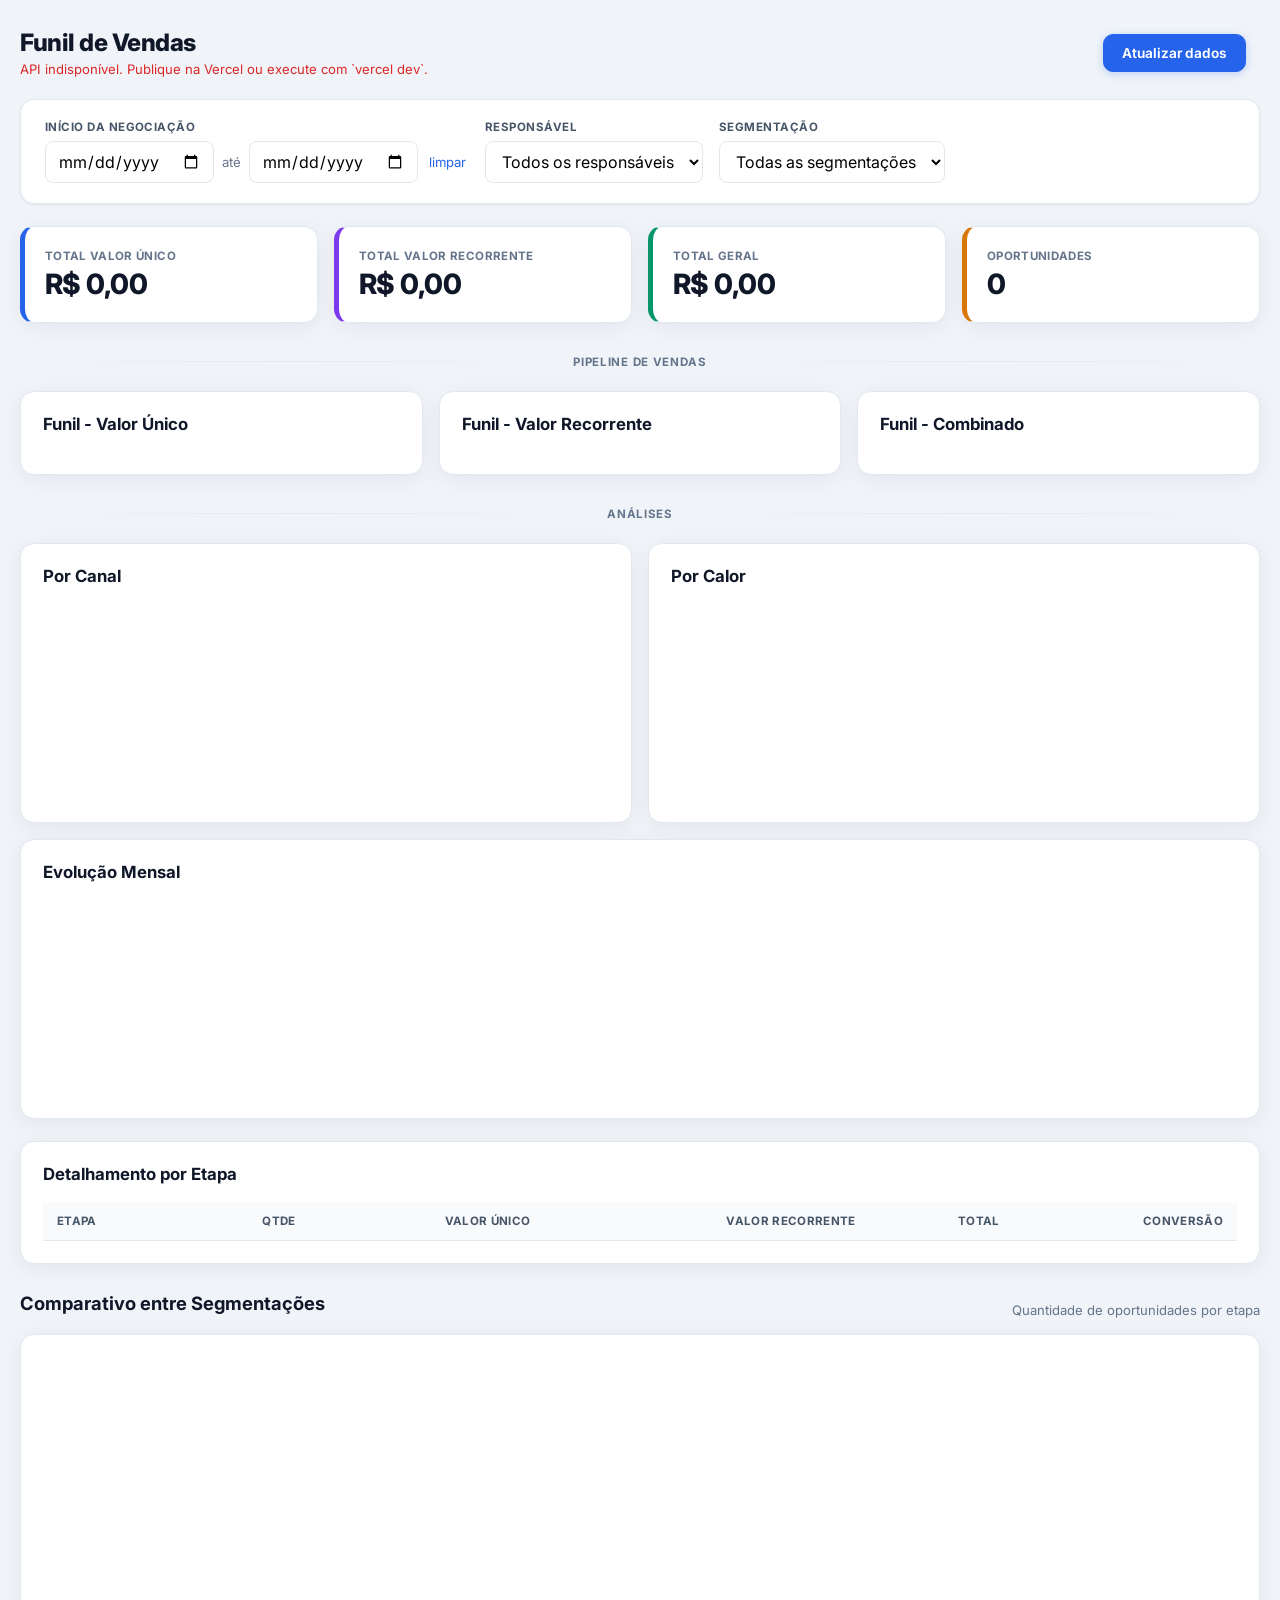
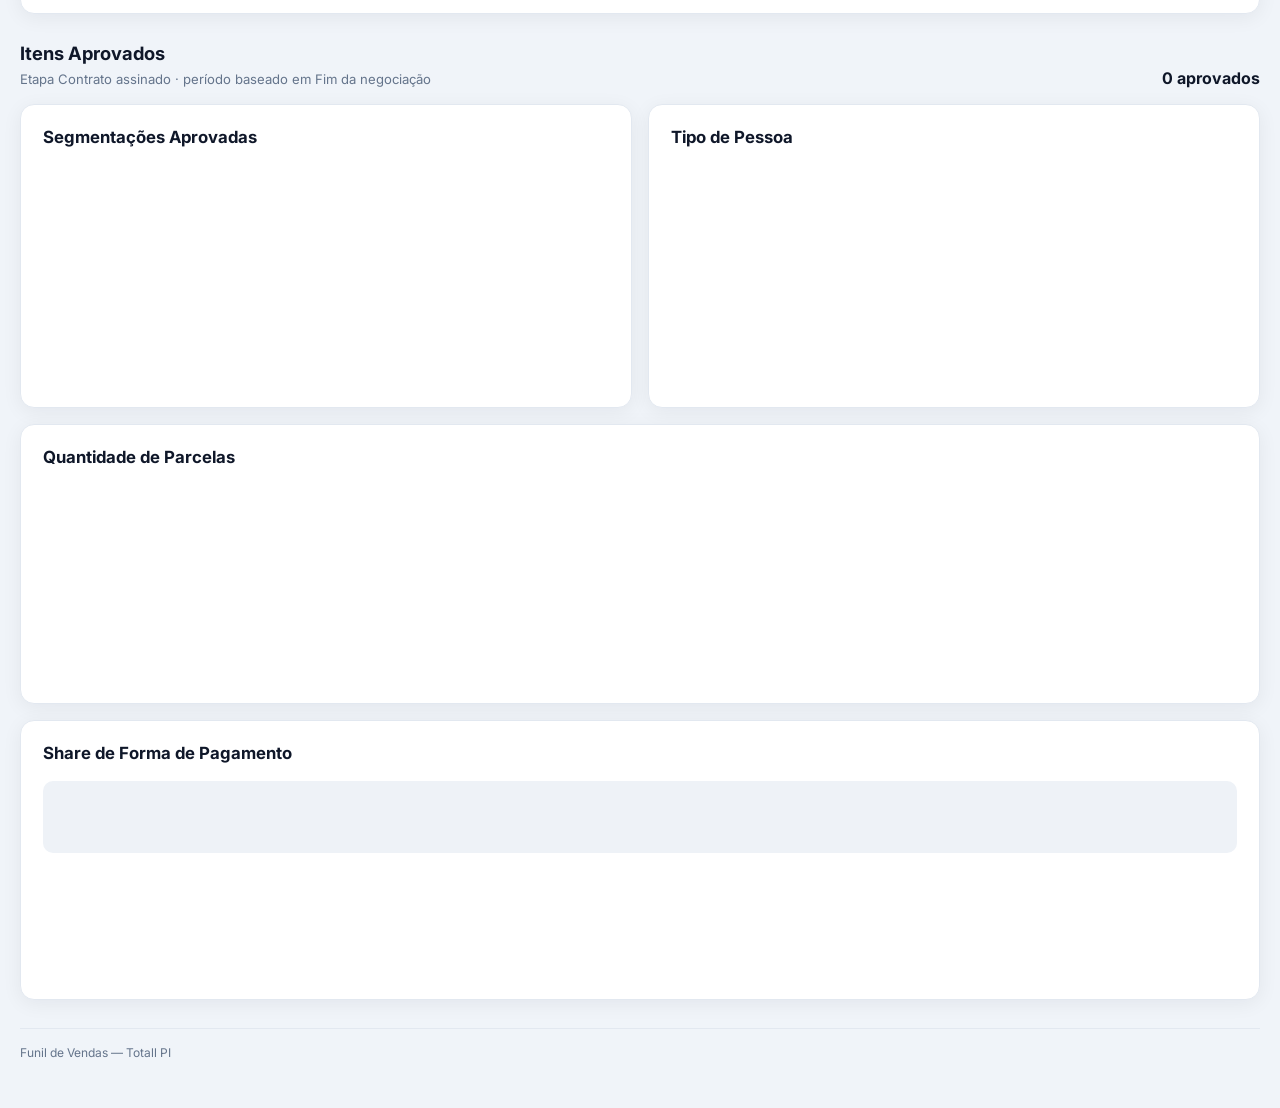
==== commit d8c85a83: "Replace Tipo de Pessoa bar chart with donut pie chart Matches the reference design with conic-gradie" ====
--- a/index.html
+++ b/index.html
@@ -106,7 +106,7 @@
     </div>
     <div class="approved-grid">
       <div class="chart-card"><h2>Segmentações Aprovadas</h2><div class="chart-body" id="approved-segments"></div></div>
-      <div class="chart-card"><h2>Tipo de Pessoa</h2><div class="chart-body" id="approved-person-types"></div></div>
+      <div class="chart-card"><h2>Tipo de Pessoa</h2><div class="pie-container" id="approved-person-types"></div></div>
       <div class="chart-card chart-wide"><h2>Quantidade de Parcelas</h2><div class="dual-bars" id="approved-installments"></div></div>
       <div class="chart-card chart-wide"><h2>Share de Forma de Pagamento</h2><div class="share-chart" id="approved-payments"></div></div>
     </div>
--- a/style.css
+++ b/style.css
@@ -356,6 +356,35 @@
 }
 .share-part:hover { filter: brightness(.92); }
 
+/* ── Pie / Donut Chart ── */
+.pie-container { display: grid; place-items: center; min-height: 220px; }
+.pie-wrapper { display: flex; flex-direction: column; align-items: center; gap: 20px; }
+.pie-donut {
+  width: 180px;
+  height: 180px;
+  border-radius: 50%;
+  position: relative;
+  box-shadow: 0 0 0 4px #fff, 0 4px 16px rgb(0 0 0 / 8%);
+}
+.pie-hole {
+  position: absolute;
+  inset: 28%;
+  border-radius: 50%;
+  background: var(--card);
+  display: flex;
+  flex-direction: column;
+  align-items: center;
+  justify-content: center;
+  box-shadow: inset 0 2px 8px rgb(0 0 0 / 6%);
+}
+.pie-hole strong { font-size: 1.3rem; font-weight: 800; color: var(--text); line-height: 1; }
+.pie-hole span { font-size: .65rem; font-weight: 600; text-transform: uppercase; color: var(--muted); letter-spacing: .04em; }
+.pie-legend { display: flex; flex-direction: column; gap: 8px; width: 100%; }
+.pie-legend-item { display: flex; align-items: center; gap: 8px; font-size: .82rem; }
+.pie-legend-dot { width: 12px; height: 12px; border-radius: 3px; flex-shrink: 0; }
+.pie-legend-label { flex: 1; color: var(--text-secondary); }
+.pie-legend-item strong { font-size: .85rem; color: var(--text); }
+
 /* ── Loading Overlay ── */
 .overlay {
   position: fixed;
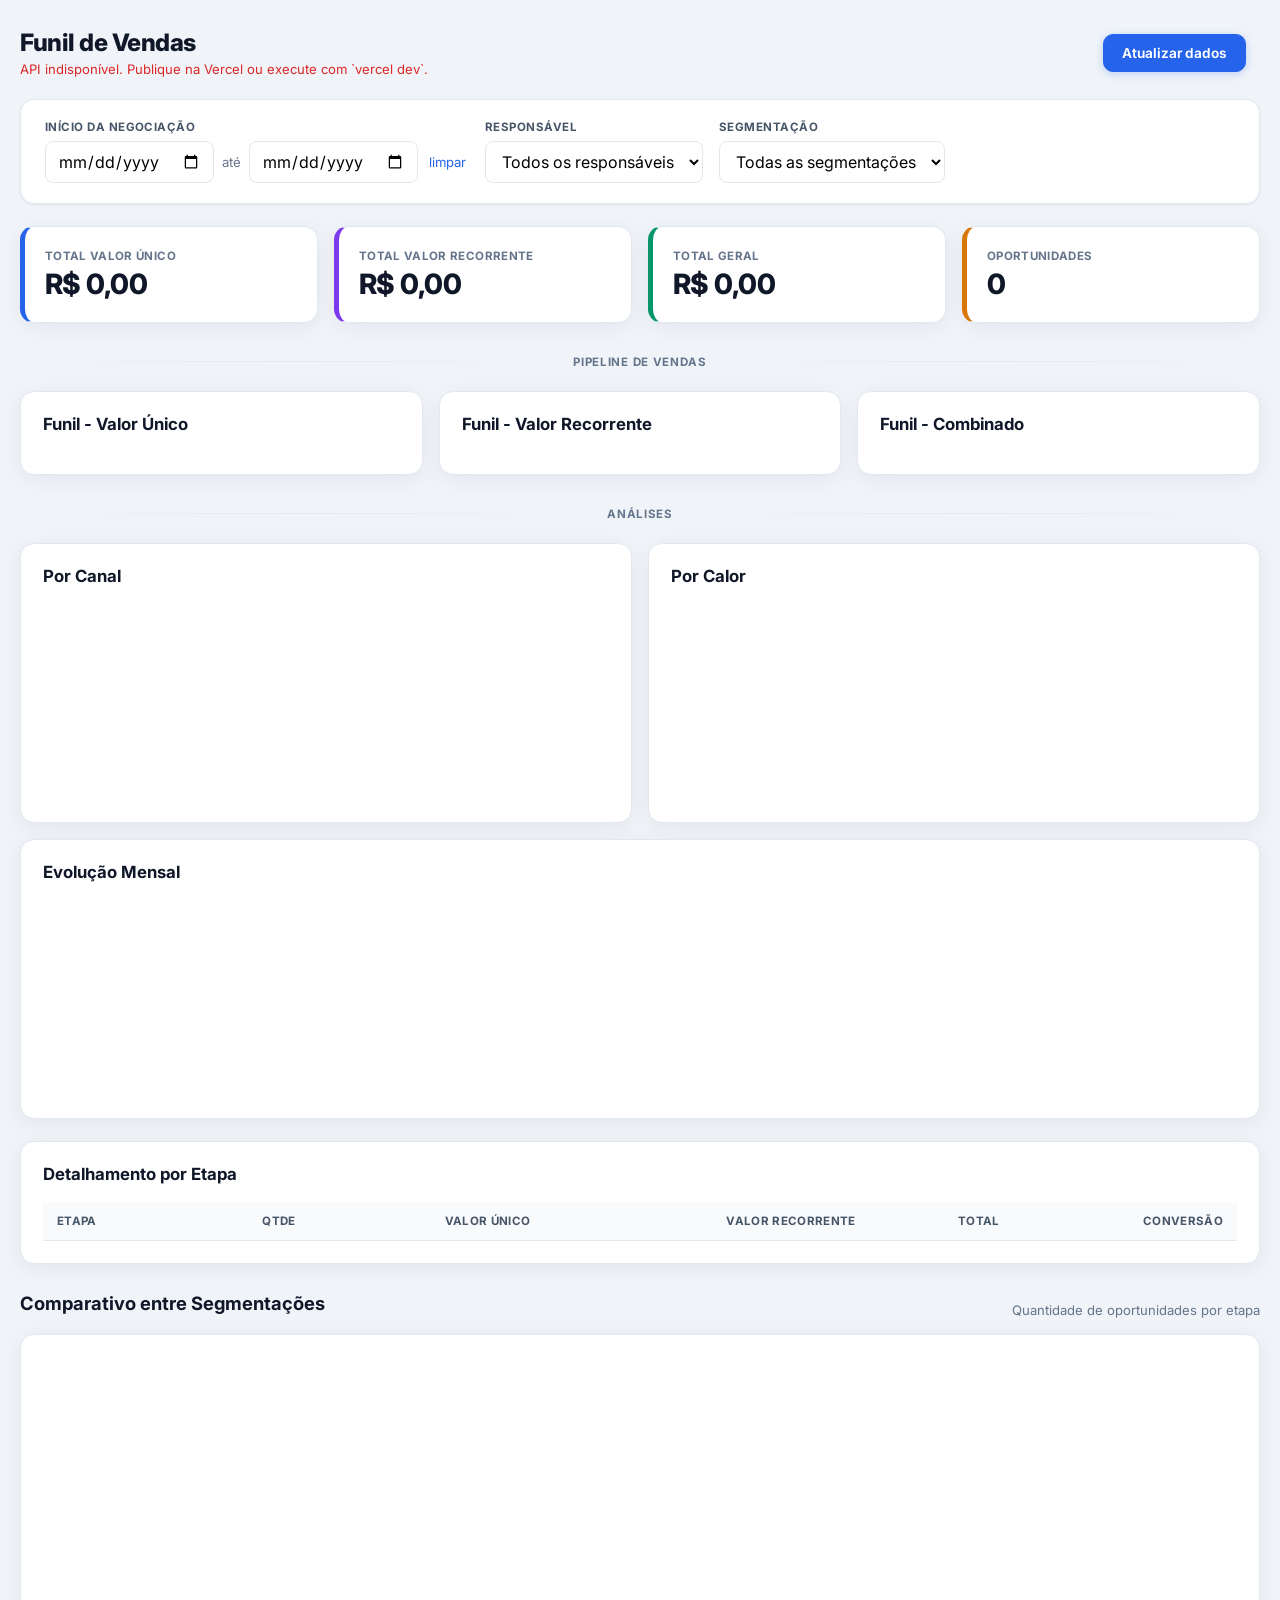
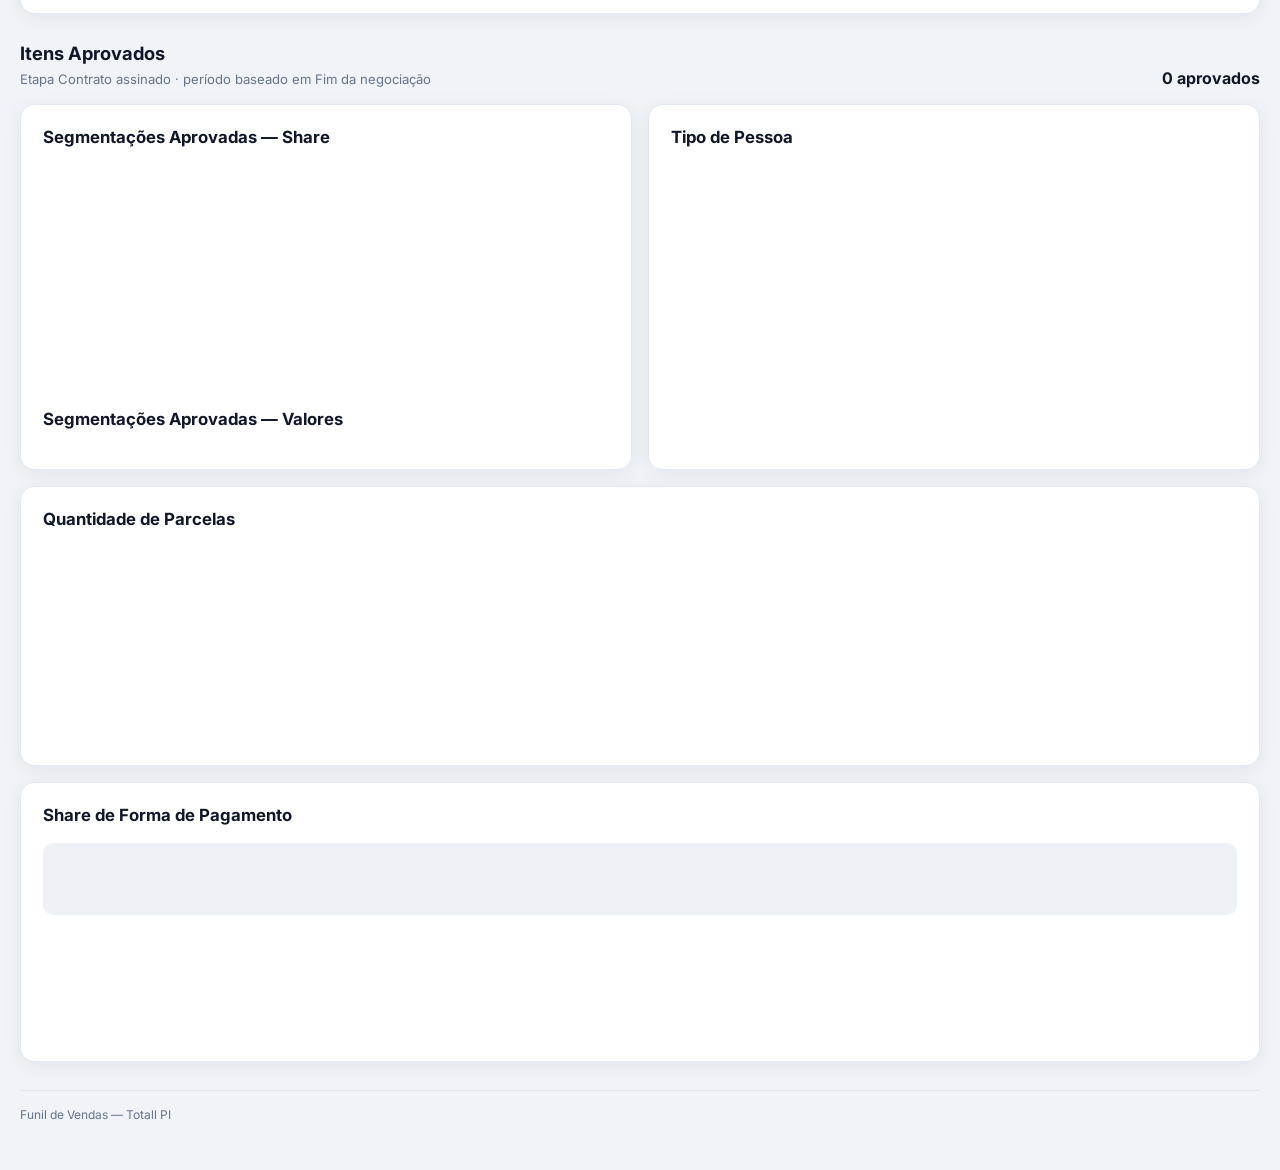
==== commit 5fe9b62a: "Enrich Segmentações Aprovadas with pie chart + value bars Pie donut shows share by segment count. Ba" ====
--- a/index.html
+++ b/index.html
@@ -105,7 +105,12 @@
       <strong id="approved-summary">0 aprovados</strong>
     </div>
     <div class="approved-grid">
-      <div class="chart-card"><h2>Segmentações Aprovadas</h2><div class="chart-body" id="approved-segments"></div></div>
+      <div class="chart-card">
+        <h2>Segmentações Aprovadas — Share</h2>
+        <div class="pie-container" id="approved-segments-pie"></div>
+        <h2 style="margin-top:24px">Segmentações Aprovadas — Valores</h2>
+        <div class="chart-body" id="approved-segments-bars"></div>
+      </div>
       <div class="chart-card"><h2>Tipo de Pessoa</h2><div class="pie-container" id="approved-person-types"></div></div>
       <div class="chart-card chart-wide"><h2>Quantidade de Parcelas</h2><div class="dual-bars" id="approved-installments"></div></div>
       <div class="chart-card chart-wide"><h2>Share de Forma de Pagamento</h2><div class="share-chart" id="approved-payments"></div></div>
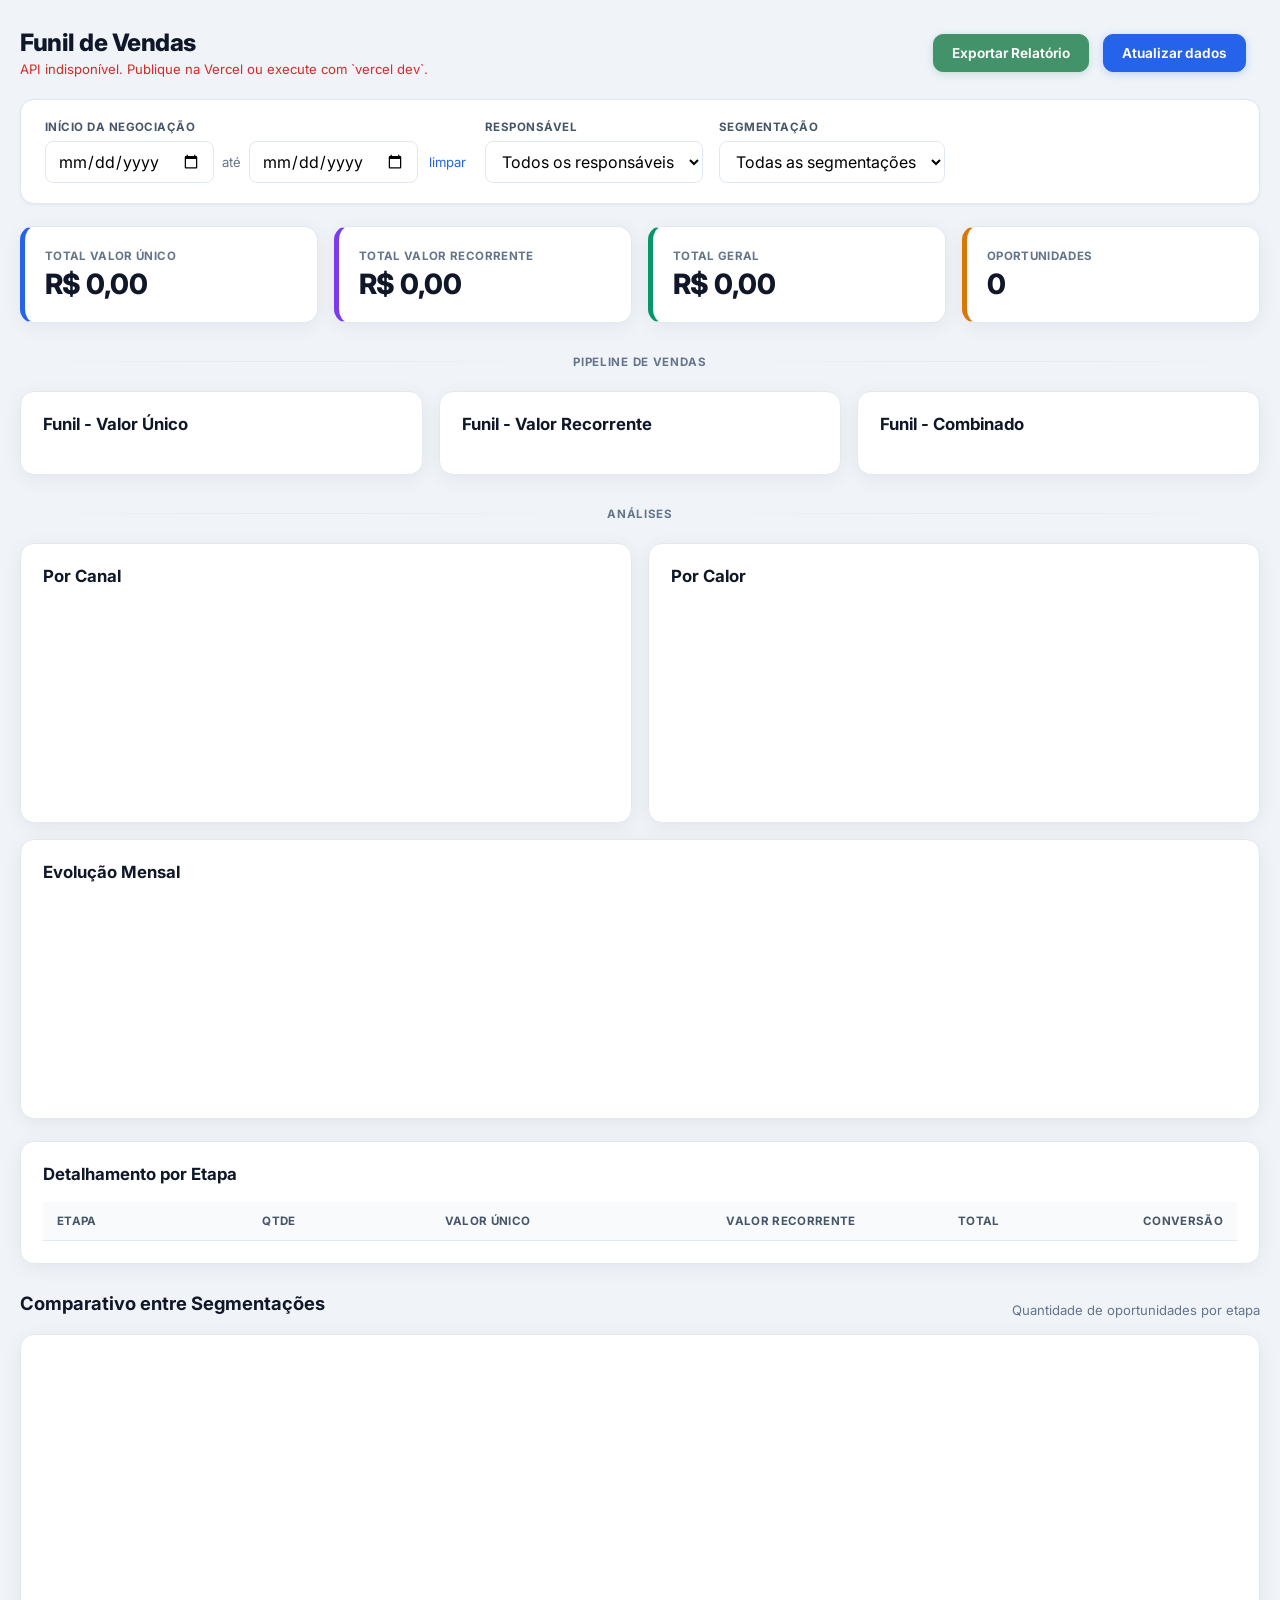
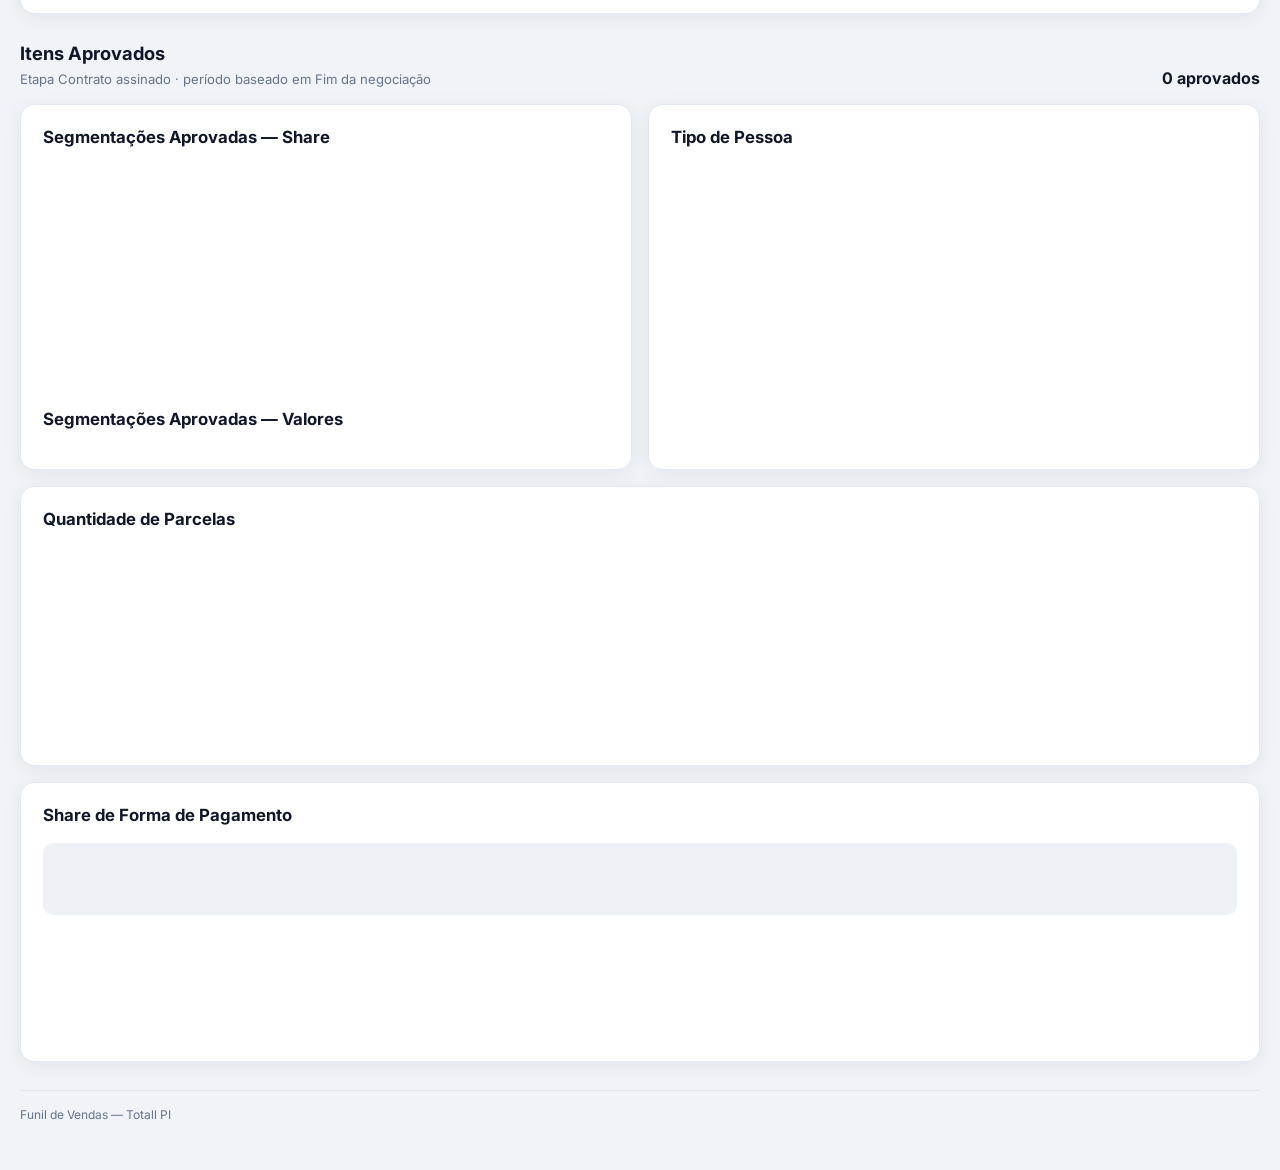
==== commit c9f2dc1b: "Add green Export button next to Refresh Exports filtered items as CSV (semicolon-separated, UTF-8 BO" ====
--- a/index.html
+++ b/index.html
@@ -16,6 +16,7 @@
       <span id="board-meta" class="muted"></span>
     </div>
     <div class="topbar-actions">
+      <button id="export-btn" class="btn btn-export">Exportar Relatório</button>
       <button id="refresh-btn" class="btn">Atualizar dados</button>
       <span id="last-update" class="muted"></span>
     </div>
--- a/style.css
+++ b/style.css
@@ -79,6 +79,15 @@
 }
 .btn:hover { background: var(--accent-hover); transform: translateY(-1px); box-shadow: 0 4px 12px rgb(37 99 235 / 30%); }
 .btn:active { transform: translateY(0); }
+.btn-export {
+  background: #429369;
+  border-color: #429369;
+  box-shadow: 0 2px 8px rgb(66 147 105 / 25%);
+}
+.btn-export:hover {
+  background: #377d59;
+  box-shadow: 0 4px 12px rgb(66 147 105 / 30%);
+}
 .btn-link { border: 0; color: var(--accent); padding-inline: 3px; font-size: .82rem; }
 
 /* ── Filters ── */
@@ -211,6 +220,45 @@
 .funnel-step strong { font-size: .78rem; }
 .funnel-step span { margin-top: 3px; font-size: .68rem; font-weight: 650; opacity: .9; }
 
+/* ── Funnel Groups (collapsible) ── */
+.funnel-group { display: flex; flex-direction: column; gap: 0; }
+.funnel-step-group { cursor: default; position: relative; min-height: 60px; }
+.funnel-step-group.expandable { cursor: pointer; }
+.funnel-step-group.expandable:hover { filter: brightness(.92) saturate(1.15); }
+.funnel-step-group strong { font-size: .85rem; }
+.funnel-arrow {
+  position: absolute;
+  left: 24px;
+  top: 50%;
+  transform: translateY(-50%) rotate(0deg);
+  font-size: .6rem;
+  opacity: .7;
+  transition: transform .25s ease;
+}
+.funnel-step-group.is-expanded .funnel-arrow {
+  transform: translateY(-50%) rotate(90deg);
+}
+.funnel-children {
+  display: grid;
+  gap: 2px;
+  max-height: 0;
+  overflow: hidden;
+  opacity: 0;
+  transition: max-height .35s ease, opacity .25s ease, margin .25s ease;
+  margin-top: 0;
+}
+.funnel-children.expanded {
+  max-height: 500px;
+  opacity: 1;
+  margin-top: 3px;
+}
+.funnel-sub {
+  min-height: 40px;
+  padding: 4px 20px;
+}
+.funnel-sub strong { font-size: .72rem; }
+.funnel-sub span { font-size: .62rem; }
+
 /* ── Analytics ── */
 .analytics {
   display: grid;
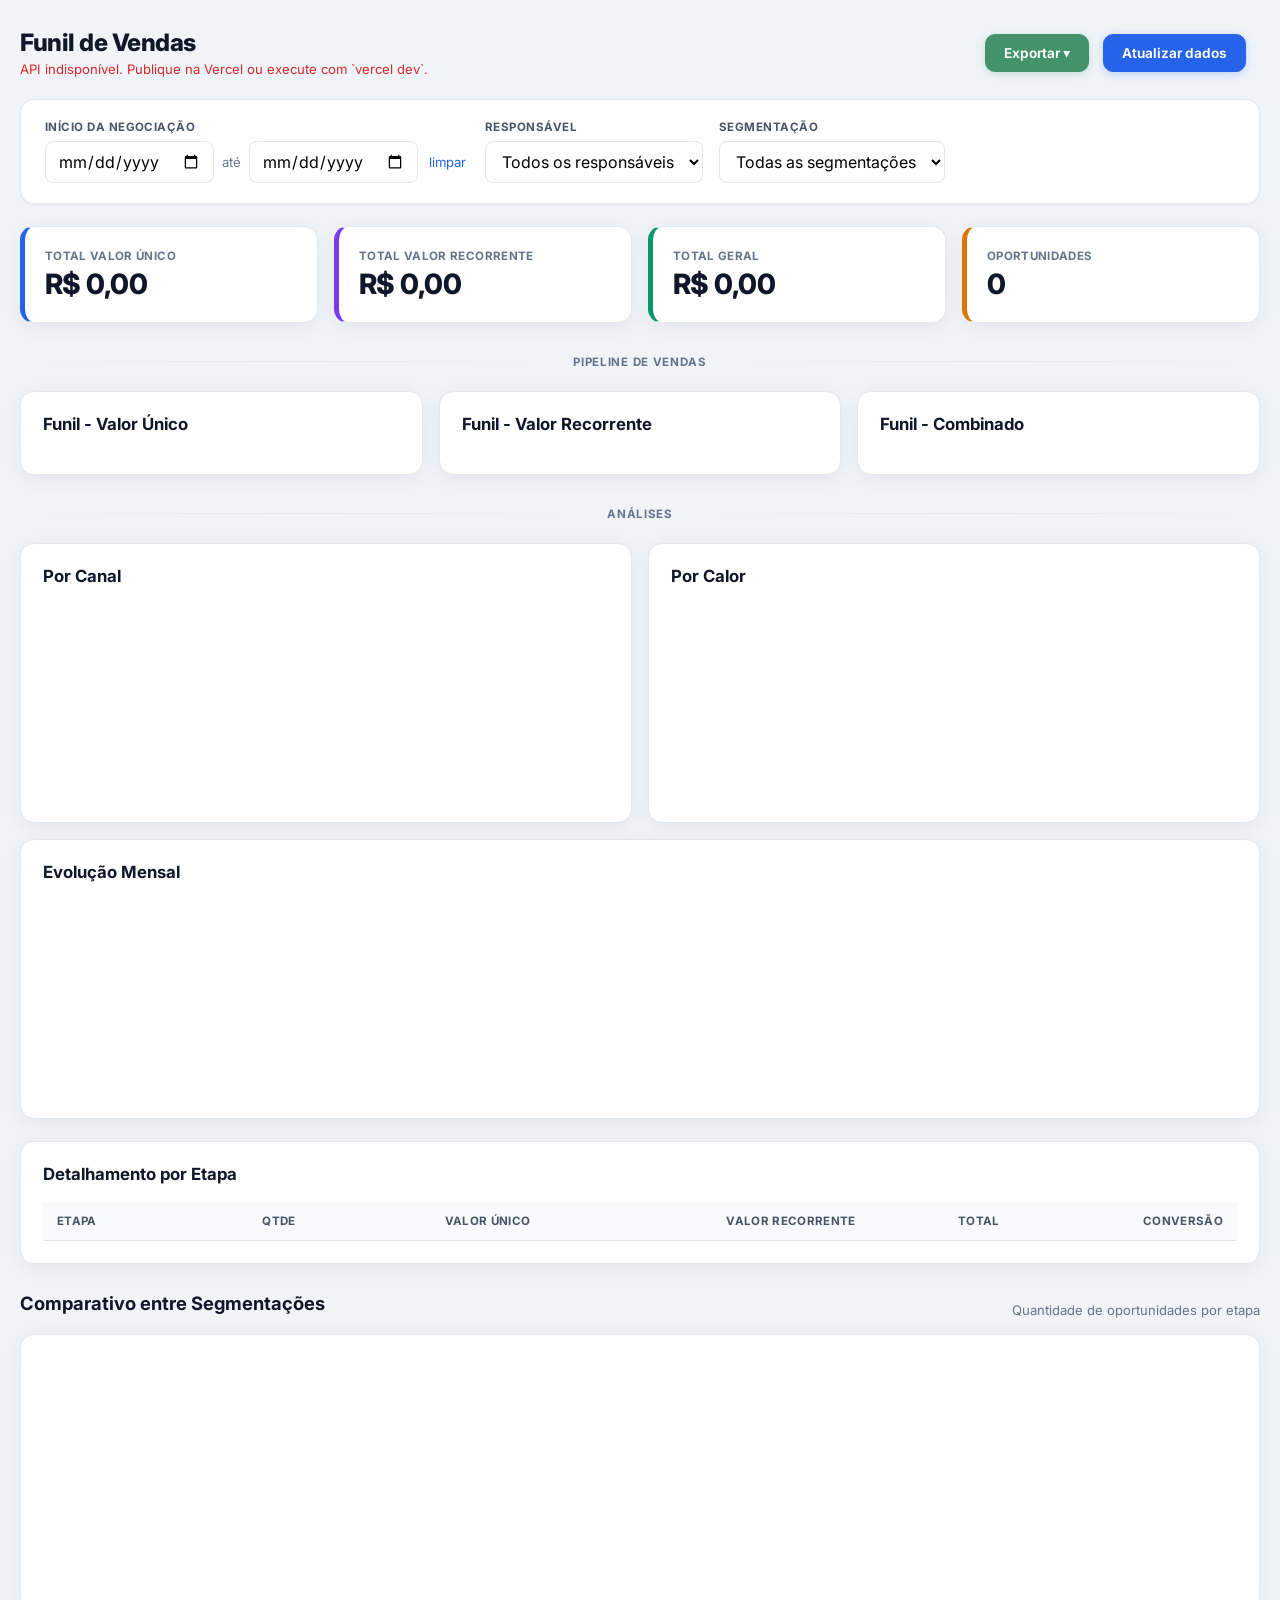
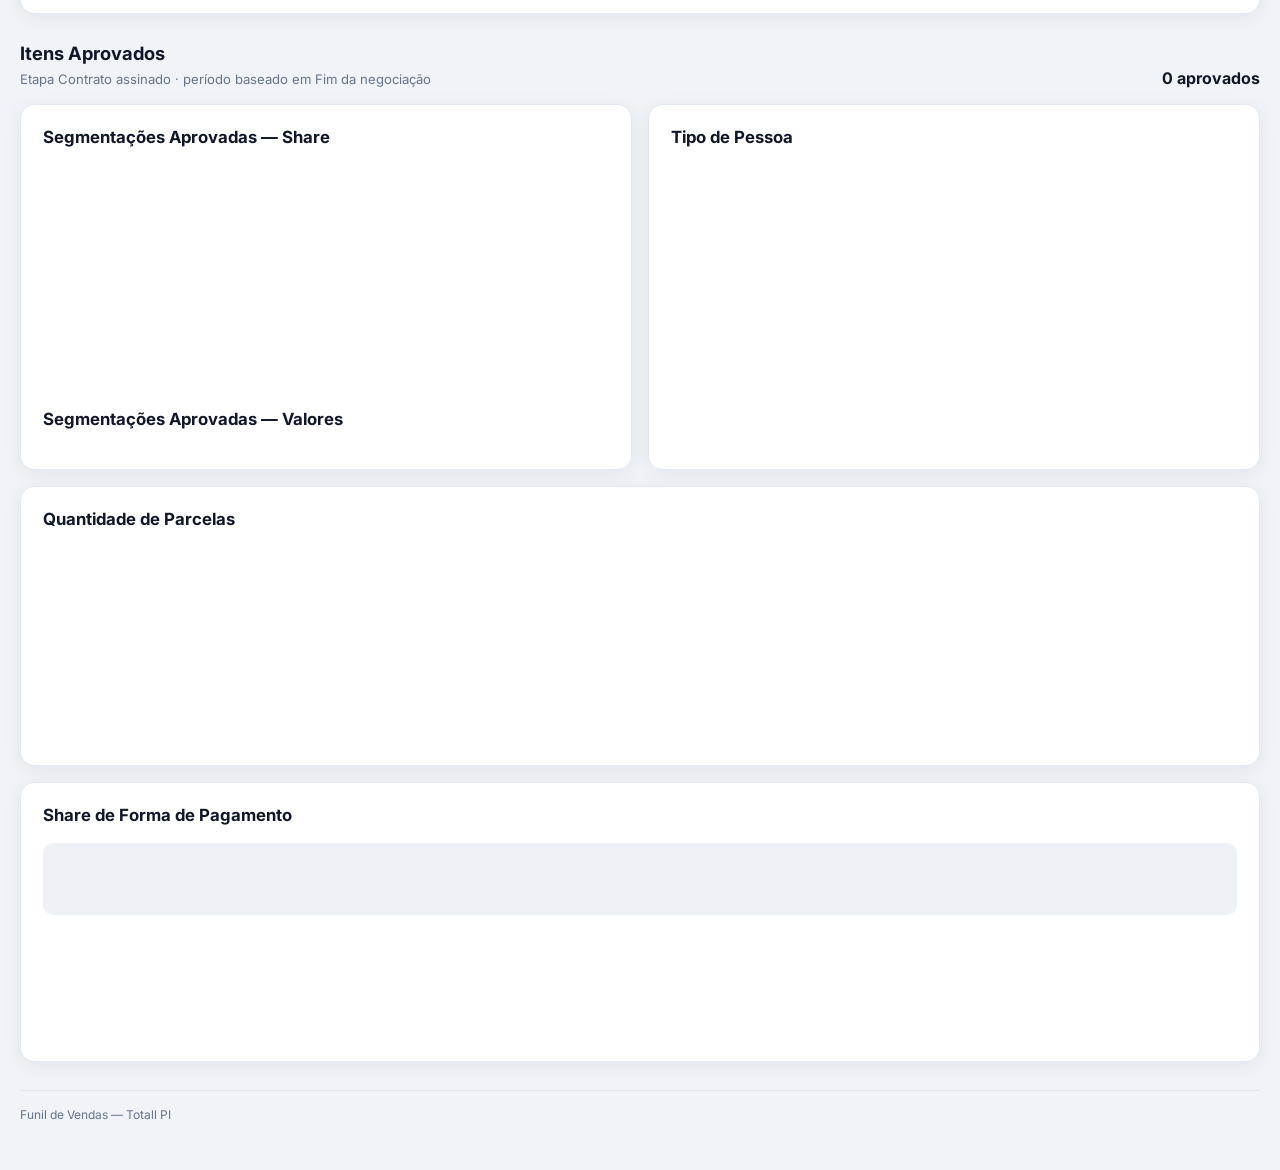
==== commit daf41d01: "Export dropdown with PDF and CSV options Green button with dropdown arrow reveals two options: - PDF" ====
--- a/index.html
+++ b/index.html
@@ -16,7 +16,13 @@
       <span id="board-meta" class="muted"></span>
     </div>
     <div class="topbar-actions">
-      <button id="export-btn" class="btn btn-export">Exportar Relatório</button>
+      <div class="export-dropdown" id="export-dropdown">
+        <button id="export-btn" class="btn btn-export">Exportar ▾</button>
+        <div class="export-menu" id="export-menu">
+          <button id="export-pdf" class="export-option">📄 Exportar PDF</button>
+          <button id="export-csv" class="export-option">📊 Exportar CSV</button>
+        </div>
+      </div>
       <button id="refresh-btn" class="btn">Atualizar dados</button>
       <span id="last-update" class="muted"></span>
     </div>
--- a/style.css
+++ b/style.css
@@ -88,6 +88,38 @@
   background: #377d59;
   box-shadow: 0 4px 12px rgb(66 147 105 / 30%);
 }
+.export-dropdown { position: relative; }
+.export-menu {
+  display: none;
+  position: absolute;
+  top: calc(100% + 6px);
+  right: 0;
+  background: var(--card);
+  border: 1px solid var(--border);
+  border-radius: 10px;
+  box-shadow: var(--shadow-lg);
+  min-width: 180px;
+  z-index: 60;
+  overflow: hidden;
+}
+.export-menu.open { display: block; }
+.export-option {
+  display: flex;
+  align-items: center;
+  gap: 8px;
+  width: 100%;
+  padding: 12px 16px;
+  border: none;
+  border-radius: 0;
+  background: var(--card);
+  font-size: .85rem;
+  font-weight: 600;
+  color: var(--text);
+  cursor: pointer;
+  transition: background var(--transition);
+}
+.export-option:hover { background: #f0fdf4; }
+.export-option + .export-option { border-top: 1px solid var(--border); }
 .btn-link { border: 0; color: var(--accent); padding-inline: 3px; font-size: .82rem; }
 
 /* ── Filters ── */
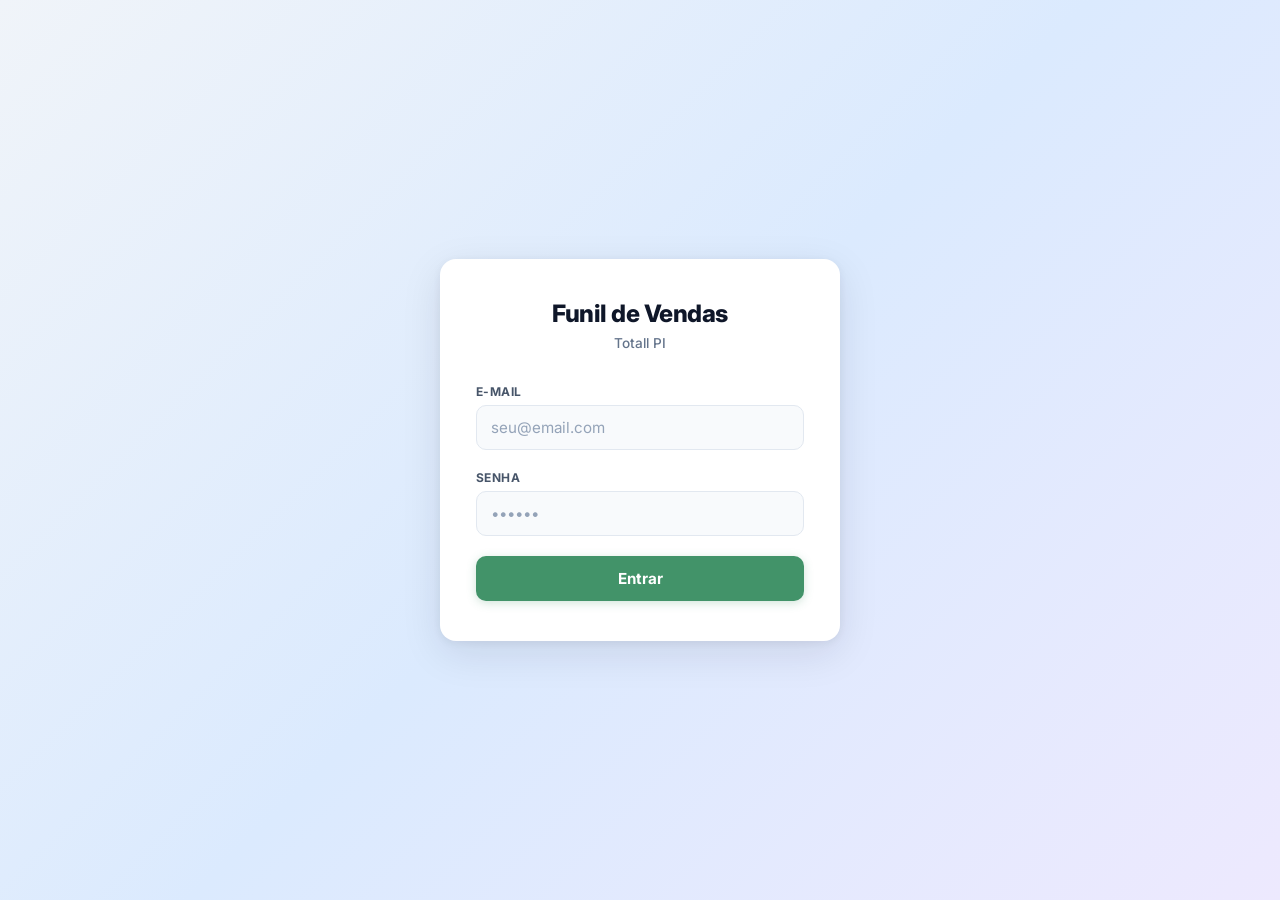
==== commit 6faf7194: "Fix auth (client-side redirect) and PDF (native print) - Remove middleware.js (only works with Next." ====
--- a/index.html
+++ b/index.html
@@ -130,6 +130,9 @@
   </footer>
 
   <div id="loading-overlay" class="overlay"><span>Carregando dados do monday...</span></div>
+  <script>
+    fetch("/api/check-auth").then(r => { if (!r.ok) window.location.href = "/login.html"; });
+  </script>
   <script src="app.js"></script>
 </body>
 </html>
